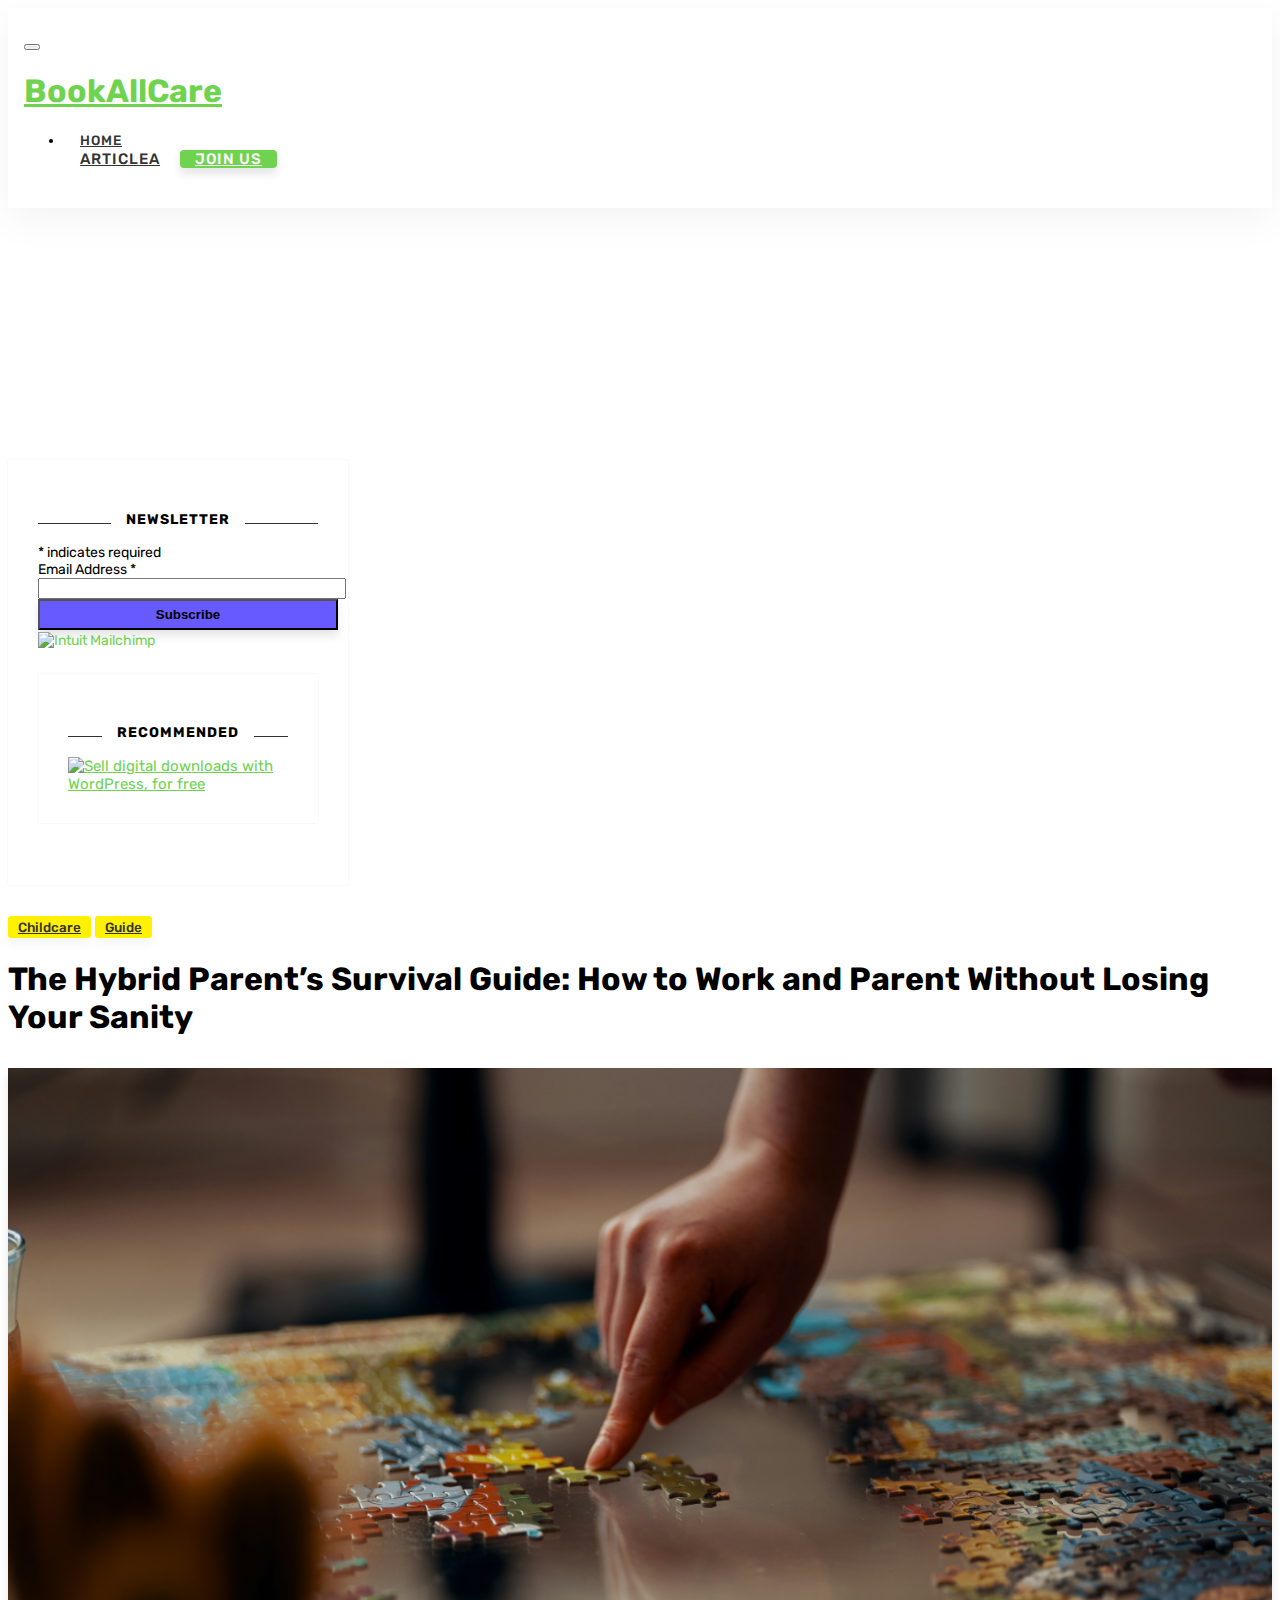
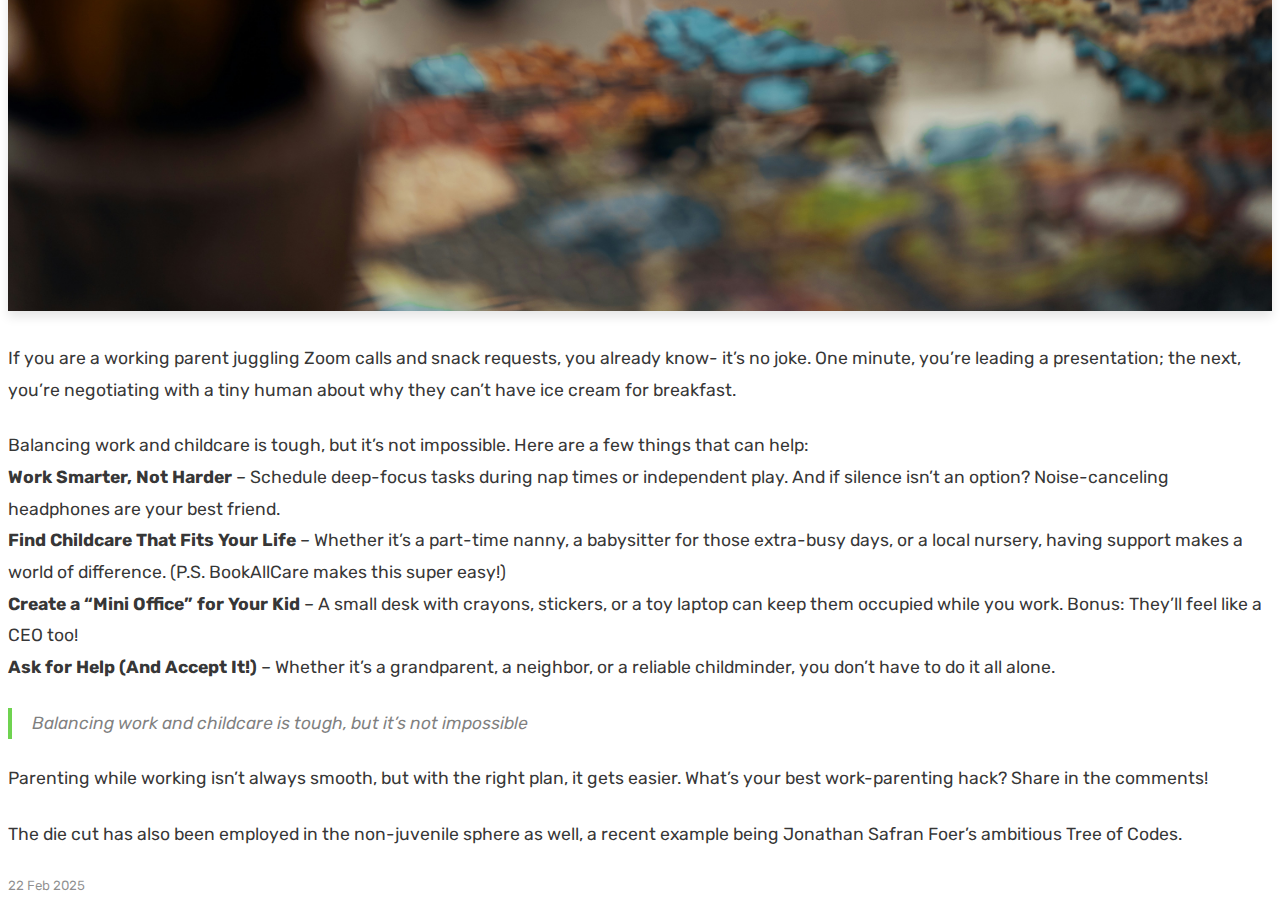
==== acomedy.html @ 53b9354d "Rename single.html to acomedy.html" ====
<!DOCTYPE html>
<html lang="en">
<head>
<meta charset="utf-8">
<meta name="viewport" content="width=device-width, initial-scale=1, shrink-to-fit=no">
<!-- <link href="assets/img/favicon.png" rel="icon"
<link href="assets/img/apple-touch-icon.png" rel="apple-touch-icon"> -->
<link href="assets/img/logo.png" rel="icon">
<title>Articles | The Hybrid Parent’s Survival Guide: </title>
<link rel="stylesheet" href="https://maxcdn.bootstrapcdn.com/bootstrap/4.0.0-alpha.6/css/bootstrap.min.css" integrity="sha384-rwoIResjU2yc3z8GV/NPeZWAv56rSmLldC3R/AZzGRnGxQQKnKkoFVhFQhNUwEyJ" crossorigin="anonymous">
<link href="https://maxcdn.bootstrapcdn.com/font-awesome/4.7.0/css/font-awesome.min.css" rel="stylesheet">
<link href="https://fonts.googleapis.com/css?family=Rubik:400,400i,500,500i,700,700i" rel="stylesheet">
<link href="assets/css/theme.css" rel="stylesheet">
<!-- Begin tracking codes here, including ShareThis/Analytics -->
    
<!-- End tracking codes here, including ShareThis/Analytics -->
</head>
<body class="layout-page">
<!-- Begin Menu Navigation
================================================== -->
<header class="navbar navbar-toggleable-md navbar-light bg-white fixed-top mediumnavigation">
<button class="navbar-toggler navbar-toggler-right" type="button" data-toggle="collapse" data-target="#navbarsWow" aria-controls="navbarsWow" aria-expanded="false" aria-label="Toggle navigation">
<span class="navbar-toggler-icon"></span>
</button>
<div class="container">
	<!-- Begin Logo -->
	<a href="index.html" class="logo d-flex align-items-center me-auto">
<!-- Uncomment the line below if you also wish to use an image logo -->
<!-- <img src="assets/img/logo.png" alt=""> -->
<h1 class="sitename">BookAllCare</h1>
</a>
	<!-- End Logo -->
	<!-- Begin Menu -->
	<div class="collapse navbar-collapse" id="navbarsWow">
		<!-- Begin Menu -->
		<ul class="navbar-nav ml-auto">
			<li class="nav-item">
			<a class="nav-link" href="index.html">Home</a>
			</li
			<li class="nav-item">
			<a class="nav-link" href="articles.html">Articlea</a>
			</li
			<li class="nav-item">
			<a target="_blank" class="nav-link highlight" href="https://share.hsforms.com/1QuIvvhRpTVKYL-n9y6aqjQtcrl9">Join Us</a>
			</li>
		</ul>
		<!-- End Menu -->
	</div>
</div>
</header>
<!-- End Menu Navigation
================================================== -->
<div class="site-content">
	<div class="container">
		<!-- Content
    ================================================== -->
		<div class="main-content">
			<!-- Begin Article
            ================================================== -->
			<div class="row">
				<!-- Sidebar -->
				<div class="col-sm-4">
					<div class="sidebar">
						<div class="sidebar-section">
							<h5><span>Newsletter</span></h5>
							<!-- Go to your Mailchimp account/Lists/Sign Up Forms/Embedded forms and replace the code below with your own  -->
                       <!-- Begin MailChimp Signup Form -->
<div id="mc_embed_shell">
<link href="//cdn-images.mailchimp.com/embedcode/classic-061523.css" rel="stylesheet" type="text/css">
<style type="text/css">
#mc_embed_signup{background:#fff; false;clear:left; font:14px Helvetica,Arial,sans-serif; width: 300px;}
/* Add your own Mailchimp form style overrides in your site stylesheet or in this style block.
We recommend moving this block and the preceding CSS link to the HEAD of your HTML file. */
</style>
<div id="mc_embed_signup">
<form action="https://bookallcare.us12.list-manage.com/subscribe/post?u=0136ded263ed82734a5d69ec7&amp;id=410453f728&amp;f_id=00b679e1f0" method="post" id="mc-embedded-subscribe-form" name="mc-embedded-subscribe-form" class="validate" target="_blank">
<div id="mc_embed_signup_scroll">
<div class="indicates-required"><span class="asterisk">*</span> indicates required</div>
<div class="mc-field-group"><label for="mce-EMAIL">Email Address <span class="asterisk">*</span></label><input type="email" name="EMAIL" class="required email" id="mce-EMAIL" required="" value=""></div>
<div id="mce-responses" class="clear foot">
<div class="response" id="mce-error-response" style="display: none;"></div>
<div class="response" id="mce-success-response" style="display: none;"></div>
</div>
<div aria-hidden="true" style="position: absolute; left: -5000px;">
/* real people should not fill this in and expect good things - do not remove this or risk form bot signups */
<input type="text" name="b_0136ded263ed82734a5d69ec7_410453f728" tabindex="-1" value="">
</div>
<div class="optionalParent">
<div class="clear foot">
<input type="submit" name="subscribe" id="mc-embedded-subscribe" class="button" value="Subscribe">
<p style="margin: 0px auto;"><a href="http://eepurl.com/i-iya6" title="Mailchimp - email marketing made easy and fun"><span style="display: inline-block; background-color: transparent; border-radius: 4px;"><img class="refferal_badge" src="https://digitalasset.intuit.com/render/content/dam/intuit/mc-fe/en_us/images/intuit-mc-rewards-text-dark.svg" alt="Intuit Mailchimp" style="width: 220px; height: 40px; display: flex; padding: 2px 0px; justify-content: center; align-items: center;"></span></a></p>
</div>
</div>
</div>
</form>
</div>
<script type="text/javascript" src="//s3.amazonaws.com/downloads.mailchimp.com/js/mc-validate.js"></script><script type="text/javascript">(function($) {window.fnames = new Array(); window.ftypes = new Array();fnames[0]='EMAIL';ftypes[0]='email';fnames[1]='FNAME';ftypes[1]='text';fnames[2]='LNAME';ftypes[2]='text';fnames[3]='ADDRESS';ftypes[3]='address';fnames[4]='PHONE';ftypes[4]='phone';fnames[5]='BIRTHDAY';ftypes[5]='birthday';fnames[6]='COMPANY';ftypes[6]='text';}(jQuery));var $mcj = jQuery.noConflict(true);</script>
                            <!--End mc_embed_signup-->
						</div>
						<div class="sidebar-section">
							<h5><span>Recommended</span></h5>
							<a href="https://easydigitaldownloads.com/?ref=2135" title="Sell digital downloads with WordPress, for free"><img src="https://easydigitaldownloads.com/wp-content/uploads/2015/02/300x250-2.png" alt="Sell digital downloads with WordPress, for free"></a>
						</div>
					</div>
				</div>
				<!-- Post -->
				<div class="col-sm-8">
					<div class="mainheading">
						<!-- Post Categories -->
						<div class="after-post-tags">
							<ul class="tags">
								<li>
								<a href="#">Childcare</a>
								</li>
								<li>
								<a href="#">Guide</a>
								</li>
							</ul>
						</div>
						<!-- End Categories -->
						<!-- Post Title -->
						<h1 class="posttitle">The Hybrid Parent’s Survival Guide: How to Work and Parent Without Losing Your Sanity</h1>
					</div>
					<!-- Post Featured Image -->
					<img class="featured-image img-fluid" src="assets/images/3.jpg" alt="">
					<!-- End Featured Image -->
					<!-- Post Content -->
					<div class="article-post">
						<p>
							If you are a working parent juggling Zoom calls and snack requests, you already know- it’s no joke. One minute, you’re leading a presentation; the next, you’re negotiating with a tiny human about why they can’t have ice cream for breakfast.

						</p>
						<p>
							Balancing work and childcare is tough, but it’s not impossible. Here are a few things that can help:<br>

<b>Work Smarter, Not Harder</b> – Schedule deep-focus tasks during nap times or independent play. And if silence isn’t an option? Noise-canceling headphones are your best friend.<br>
<b>Find Childcare That Fits Your Life</b> – Whether it’s a part-time nanny, a babysitter for those extra-busy days, or a local nursery, having support makes a world of difference. (P.S. BookAllCare makes this super easy!)<br>
<b>Create a “Mini Office” for Your Kid</b> – A small desk with crayons, stickers, or a toy laptop can keep them occupied while you work. Bonus: They’ll feel like a CEO too!<br>
<b>Ask for Help (And Accept It!)</b> – Whether it’s a grandparent, a neighbor, or a reliable childminder, you don’t have to do it all alone.<br>



						</p>
						<blockquote>
							<p>
								Balancing work and childcare is tough, but it’s not impossible
							</p>
						</blockquote>
						<p>
							Parenting while working isn’t always smooth, but with the right plan, it gets easier. What’s your best work-parenting hack? Share in the comments!
						</p>
						<p>
							The die cut has also been employed in the non-juvenile sphere as well, a recent example being Jonathan Safran Foer’s ambitious Tree of Codes.
						</p>
						<div class="clearfix">
						</div>
					</div>
					<!-- Post Date -->
					<p>
						<small>
						<span class="post-date"><time class="post-date" datetime="2018-01-12">22 Feb 2025</time></span>
						</small>
					</p>


	<!-- End Footer
    ================================================== -->
</div>
<!-- JavaScript
================================================== -->
<script src="assets/js/jquery.min.js"></script>
<script src="https://cdnjs.cloudflare.com/ajax/libs/tether/1.4.0/js/tether.min.js" integrity="sha384-DztdAPBWPRXSA/3eYEEUWrWCy7G5KFbe8fFjk5JAIxUYHKkDx6Qin1DkWx51bBrb" crossorigin="anonymous"></script>
<script src="https://maxcdn.bootstrapcdn.com/bootstrap/4.0.0-alpha.6/js/bootstrap.min.js" integrity="sha384-vBWWzlZJ8ea9aCX4pEW3rVHjgjt7zpkNpZk+02D9phzyeVkE+jo0ieGizqPLForn" crossorigin="anonymous"></script>
<script src="assets/js/ie10-viewport-bug-workaround.js"></script>
<script src="assets/js/masonry.pkgd.min.js"></script>
<script src="assets/js/theme.js"></script>
					
<!-- Start of HubSpot Embed Code -->
<script type="text/javascript" id="hs-script-loader" async defer src="//js.hs-scripts.com/49304493.js"></script>
<!-- End of HubSpot Embed Code -->

</body>

</html>
</html>
---- assets/css/theme.css ----
/*
Template Name:Affiliates
Copyright:WowThemes.net,https://www.wowthemes.net
Version:1.0.0
License: Attribution-NonCommercial 4.0 International 
         Free for personal use. For commercial use, please read: https://www.wowthemes.net/freebies-license/
*/
body {
    font-family: "Rubik", -apple-system, BlinkMacSystemFont, "Helvetica Neue", sans-serif;
}
.mainheading {
	padding: 0rem 0rem 1rem 0;
}

a {
	color:#6FD350;
}
a,a:hover {
	transition:all 0.2s;
}
pre {
    -moz-box-sizing: border-box;
    box-sizing: border-box;
    margin: 0 0 1.75em 0;
    border: #E3EDF3 1px solid;
    width: 100%;
    padding: 10px;
    font-family: monospace, sans-serif;
    font-size: 14px;
    white-space: pre;
    overflow: auto;
    background: #F7FAFB;
    border-radius: 3px;
    line-height: 1.3;
}
.mediumnavigation {
	background: #fff;
        transition: top 0.5s ease-in-out;
        padding: 1.5rem 1rem;
        box-shadow: 0px 10px 40px 0px rgba( 0, 0, 0, 0.05 );
}
.nav-up {box-shadow:none;}

.site-content {
    padding-top: 3.5rem;
    margin-top: 57px;
    transition: all 0.4s;
}
section {
	margin-bottom:20px;
}
section.featured-posts {
    margin-bottom:30px;
}
section.recent-posts {
    margin-bottom:0;
}
.section-title h2 {
	font-weight:700;
	font-size:1.4rem;
	margin-bottom:27px;
    position: relative;
}
.section-title h2:before {
    margin-bottom: 0;
    position: absolute;
    z-index: 1;
    left: 15px;
    right: 0px;
    top: 12px;
    height: 1px;
    content: '';
    background-color: #f5f5f5;
}

.section-title span {
    background-color: #fff;
    position: relative;
    z-index: 2;
    display: inline-block;
    padding: 0px 15px 0 0;
    font-size: 14px;
    text-transform: uppercase;
    letter-spacing: 1px;
}
.layout-page  .section-title span {
    font-size: 2rem;
    text-transform: none;
    letter-spacing:0;
}
.layout-page .section-title h2:before {top:17px;}
.article-post ol, .article-post ul { margin-bottom:1.5rem;}
.article-post ol ol, .article-post ul ul {   
    list-style: disc;
    margin-bottom:0rem;
}
.prevnextlinks .thepostlink {
    padding: 20px 0;
    font-size: 17px;
    display: block;
        color: #111;
    font-weight: 500;
}
.prevnextlinks {
    border-top: 1px solid #eee;
    border-bottom: 1px solid #eee;
    margin-left: 0;
    margin-right: 0;
}
.prevnextlinks .rightborder {
    border-right: 1px solid #eee;
}
.navbar-toggleable-md .navbar-nav .nav-link {
    margin-left: 1rem;
    font-weight: 500;
    color: #333;
    text-transform: uppercase;
    letter-spacing: 1px;
    font-size: 0.94em;        
	}
.navbar-toggleable-md .navbar-nav .nav-link.highlight {
    background: #6FD350;
    color: #fff;
    border-radius: 4px;
    box-shadow: 0 6px 10px 0 rgba(0,0,0,0.1);
        padding-left: 1em;
    padding-right: 1em;
    
}
.navbar-toggler {
    z-index:9999;
}



.navbar-toggleable-md .navbar-nav .nav-link {
    margin-left: 1rem;
    font-weight: 500;
    color: #333;
    text-transform: uppercase;
    letter-spacing: 1px;
    font-size: 0.94em;
}
.mediumnavigation .dropdown-menu {
        margin:0 0 15px 0;
        box-shadow:none;
        border:0;
    }
@media (min-width:992px) {    
    .mediumnavigation .dropdown-menu {
        border:0;
        box-shadow: 0px 10px 40px 0px rgba( 0, 0, 0, 0.05 );
        margin:15px 0;
    }

}
@media (min-width:576px) {
	.card-columns.listfeaturedtag {
		-webkit-column-count:2;
		-moz-column-count:2;
		column-count:2;
	}
}
.card-columns .card {
	margin-bottom:20px;
}
.listfeaturedtag .wrapthumbnail {
	height:258px;
	flex:0 0 auto;
}
.listfeaturedtag .card {
	border-radius:2px;
	height:260px;
	padding-left:0;
	margin-bottom:15px;
}
.listfeaturedtag .thumbnail {
	background-size:cover;
	height:100%;
	display:block;
	background-position:38% 22% !important;
	background-origin:border-box!important;
	border-top-left-radius:2px;
}
.listfeaturedtag .card-block {
	padding-left:0;
}
.listfeaturedtag h2.card-title,.listrecent h2.card-title {
	font-size:1.3rem;
	font-weight:500;
	line-height: 1.25;
}
.listfeaturedtag h2.card-title a,.listrecent h2.card-title a {
	color: #111;    
    font-weight:500;
}
.listfeaturedtag h2.card-title a:hover,.listrecent h2.card-title a:hover {
	color:rgba(0,0,0,.6);
	text-decoration:none;
}
.listfeaturedtag h4.card-text,.listrecent h4.card-text {
    color: #666;
    font-size: 0.95rem;
    line-height: 1.8;
    font-weight: 400;
}
.listfeaturedtag .wrapfooter {
	position:absolute;
	bottom:20px;
	font-size:12px;
	display:block;
	width:85%;
}
.listrecent .wrapfooter {
	font-size:12px;
	margin-top:30px;
}
.author-thumb {
	width:40px;
	height:40px;
	float:left;
	margin-right:13px;
	border-radius:100%;
}
.post-top-meta {
	margin-bottom: 1rem;
    margin-top: 3rem;
}
.post-top-meta .author-thumb {
	width:72px;
	height:72px;
}
.post-top-meta.authorpage .author-thumb {
	margin-top:40px;
}
.post-top-meta span {
	font-size:0.9rem;
	color:rgba(0,0,0,.44);
	display:inline-block;
}
.post-top-meta .author-description {
	margin-bottom:5px;
	margin-top:10px;
	font-size:0.95rem;
}
.author-meta {
	flex:1 1 auto;
	white-space:nowrap!important;
	text-overflow:ellipsis!important;
	overflow:hidden!important;
}
span.post-name,span.post-date,span.author-meta {
	display:inline-block;
}
span.post-date,span.post-read {
	color:rgba(0,0,0,.44);
}

span.post-read-more a {
	color:rgba(0,0,0,.44);
     align-items: center;
    display: inline-block;
    float: right;
     width: 30px;
    height: 30px;
    line-height: 30px;
    text-align: center;
    border: 1px solid #d0d0d0;
    border-radius: 50%;
}
span.post-name a,span.post-read-more a:hover {
	color:rgba(0,0,0,.8);
}
.dot:after {
	content:"·";
	margin-left:3px;
	margin-right:3px;
}
.mediumnavigation .form-control {
	font-size:0.8rem;
	border-radius:30px;
	overflow:hidden;
	border:1px solid rgba(0,0,0,0.04);
}

.mediumnavigation .form-inline {
	margin-left:15px;
}
.mediumnavigation .form-inline .btn {
	margin-left:-50px;
	border:0;
	border-radius:30px;
	cursor:pointer;
}
.mediumnavigation .form-inline .btn:hover,.mediumnavigation .form-inline .btn:active {
	background:transparent;
	color:green;
}
.mediumnavigation .navbar-brand {
	font-weight:500;
        padding: 0;
}

.dropdown-item {
    display: block;
    width: 100%;
    padding: 7px 1.5rem;
}
.mediumnavigation .nav-item,.dropdown-menu {
	font-size:0.9rem;
}
.mediumnavigation .search-icon {
	margin-left:-40px;
	display:inline-block;
	margin-top:3px;
	cursor:pointer;
}
.mediumnavigation .navbar-brand img {
	margin-right:7px;
    vertical-align: text-bottom;
    max-width:initial;
}
.mainheading h1.sitetitle {
	font-family:Georgia;
}
.mainheading h1.posttitle {
	font-weight:700;
	margin-bottom:1rem;
}
.intro {
    background-image:url(../images/head.jpg);
    background-size:cover;
    padding: 9rem 0;
    margin-top:-87px;
    margin-bottom:3.5rem;
    z-index: 1;
    position: relative;
}
.intro .btn {
    background: #fff100;
    border: 0;
    color: #333;
    border-radius: 3px;
    font-weight: 500;
    padding: 15px 40px;
    box-shadow: 0 6px 10px 0 rgba(0,0,0,0.1);
    text-transform: uppercase;
    font-size: 13px;
    letter-spacing: 1px;
}
.intro h1 {
    font-weight:700;
}
.intro h2 {
    margin-top: 2rem;
    margin-bottom: 2rem;
    color: #888;
    line-height: 1.6;
}
.wrapintro {
    background: #fff;
    width: 700px;
    padding: 3rem;
    max-width: 90%;
    margin: 0px auto;
    text-align: center;
}
.footer {
	border-top:1px solid rgba(0,0,0,.05)!important;
	color:#999;
	margin-top:50px;
    margin-bottom:0px;
    background-color: #171e27;
    padding: 30px 0px 30px 0;
}
.footersocial i {
    width: 40px;
    height: 40px;
    line-height: 40px;
    text-align: center;
    display: inline-block;
    background: #ffffff;
    border-radius: 3px;
    box-shadow: 0 6px 10px 0 rgba(0,0,0,0.1);
    font-size: 18px;
    margin-left: 5px;
    color: #3c3838;
    margin-top: 10px;
}
.beforefooter {
    background: #fff100;
    color: #111;
    padding: 50px 0;
    max-width: 100%;
    margin: 0px auto;
    margin-bottom: -50px; margin-top:50px;
}
.footer a {color:inherit;}
.footer a:hover {color:#fff; text-decoration:none;}
.footer-widget {margin-bottom: 3rem;    margin-top: 3rem;font-size:15px;}
.footer-widget h5.title {font-size:18px; text-transform:uppercase;letter-spacing:1px;color:#fff;margin-bottom:1.5rem;}
.footer-widget ul {list-style:none;padding-left:0;}
.footer-widget ul li {margin:12px 0;}
.footer-widget .recent-posts img {float:left;margin-right:10px;}
.footer .textwidget a {    border-bottom: 1px dashed;}
.beforefooter h3 {margin-bottom:1rem;}
.copyright {  padding-top: 1.5rem; font-size:0.9em; }
.copyright a {color:#eee;}
.copyright a:hover {text-decoration:none;color:#fff;}
.link-dark {
	color:rgba(0,0,0,.8);
}
.article-post {
	font-size:1.1rem;
	line-height:1.8;
	color:rgba(0,0,0,.8);
}
.article-post a {color:inherit; box-shadow:inset 0 -2px 0 rgba(255, 229, 31,1), 0 2px 0 rgba(255, 229, 31,1);}
.article-post a:hover {box-shadow:inset 0 -30px 0 rgba(255, 229, 31,1), 0 2px 0 rgba(255, 229, 31,1);text-decoration:none;}
blockquote {
	border-left:4px solid #6FD350;
	padding:0 20px;
	font-style:italic;
	color:rgba(0,0,0,.5);
}
.article-post p,.article-post blockquote {
	margin:0 0 1.5rem 0;
}
.featured-image {
    display: block;
    margin-bottom: 2rem;
    box-shadow: 0 6px 10px 0 rgba(0,0,0,0.1);
}
.article-post img, .article-post iframe {
    box-shadow:0 6px 10px 0 rgba(0,0,0,0.1);
}
.article-post p img, .article-post p iframe {
    margin-bottom:0.5rem;
}
.share {
	text-align:center;
}
.share p {
	margin-bottom:10px;
	font-size:0.95rem;
}
.share {
	display:none;
}
.share ul li {
	display:inline-block;
	margin-bottom:9px;
}
.share ul {
	padding-left:0;
	margin-left:0;
}
.share ul li i.fa {border:1px solid #ddd; width:30px; height:30px; line-height:30px;text-align:center;border-radius:50%;}
.svgIcon {
	vertical-align:middle;
}


@media (max-width:999px) {
	.listfeaturedtag .wrapthumbnail, .listfeaturedtag .col-md-7 {
		width:100%;
		max-width:100%;
		-webkit-box-flex: 0;
		-webkit-flex: 100%;
		-ms-flex: 100%;
		flex: 100%;
	}
	.listfeaturedtag .wrapthumbnail {
		height:250px;
	}
	.listfeaturedtag .card {
		height:auto;
	}
	.listfeaturedtag .wrapfooter {
		position:relative;
		margin-top:30px;
	}
	.listfeaturedtag .card-block {
		padding:20px;
	}
}
@media (max-width:1024px) {
	.post-top-meta .col-md-10 {
		text-align:center;
	}
}
@media (max-width:767px) {
	.post-top-meta.authorpage {
		text-align:center;
	}
}
.share,.share a {
	color:rgba(0,0,0,.44);
	fill:rgba(0,0,0,.44);
}
.graybg {
	background-color:#fafafa;
	padding:40px 0 46px;
	position:relative;
}
.listrelated .card {
	box-shadow:0 1px 7px rgba(0,0,0,.05);
	border:0;
}
.card {
	border-radius:4px;
    margin-bottom: 30px;
    box-shadow:0 0px 1px 0 rgba(0, 0, 0, 0.14);
    border:0;
}
.card .img-thumb {
	border-top-right-radius:4px;
	border-top-left-radius:4px;
}
ul.tags {
	list-style:none;
	padding-left:0;
	margin: 0 0 1.5rem 0;
}
ul.tags li {
	display:inline-block;
	font-size:0.9rem;
}
ul.tags li a {
    background: #fff100;
    color: #333;
    padding: 3px 10px;
    border-radius: 3px;
    font-weight: 500;
    font-size: 0.93em;
    text-transform: capitalize;    
    box-shadow: 0 6px 10px 0 rgba(169, 169, 169, 0.1);
}
ul.tags li a:hover {
	background:rgba(0,0,0,.07);
	text-decoration:none;
}
.margtop3rem {
	margin-top: 3rem;
}
.sep {
	height:1px;
	width:20px;
	background:#999;
	margin:0px auto;
	margin-bottom:1.2rem;
}
.btn {
    box-shadow: 0 6px 10px 0 rgba(0,0,0,0.1);
    font-weight:500;
    font-size:15px;
    border-radius: .3rem;
    color:#fff;
    cursor: pointer;
}
a.btn {color:#fff;}

.btn-group-lg>.btn, .btn-lg {
    padding: 1rem 2rem;
    border-radius: .3rem;
    font-size:15px;
}
.btn-primary {
    background-color: #675bff;
    border-color: #675bff;
}
.btn.follow {
	border-color:#6FD350;
	color:#6FD350;
	padding:3px 10px;
	text-align:center;
	border-radius:999em;
	font-size:0.85rem;
	display:inline-block;
        box-shadow: none;
    font-weight:400;
}
.btn.subscribe {
	background-color:#1C9963;
	border-color:#1C9963;
	color:rgba(255,255,255,1);
	fill:rgba(255,255,255,1);
	border-radius:30px;
	font-size:0.85rem;
	margin-left:10px;
	font-weight:600;
	text-transform:uppercase;
}
.post-top-meta .btn.follow {
	margin-left:5px;
	margin-top:-4px;
}
.alertbar {
	box-shadow:0 -3px 10px 0 rgba(0,0,0,.0785);
	position:fixed;
	bottom:0;
	left:0;
	background-color:#fff;
	width:100%;
	padding:14px 0;
	z-index:1;
    display: none;
}
.alertbar form {display: inline-block;}
.alertbar input[type="email"] {
	font-size:0.85rem;
	padding:3px 5px 3px 10px;
	border-top-left-radius:3px;
	border-bottom-left-radius:3px;
	border:1px solid #ddd;
	border-right:0;
	margin-right:-10px;
	height:34px;
	letter-spacing:0.5px;
	margin-left:5px;
}
.alertbar input[type="submit"] {
	background-color:#1C9963;
	border:1px solid #1C9963;
	color:rgba(255,255,255,1);
	fill:rgba(255,255,255,1);
	font-size:0.85rem;
	border-radius:0;
	padding:4px 10px;
	border-top-right-radius:3px;
	border-bottom-right-radius:3px;
	font-weight:600;
	height:34px;
	letter-spacing:0.5px;
    cursor: pointer;
}
.form-control::-webkit-input-placeholder {
	color: rgba(0,0,0,.5);
}
.form-control:-moz-placeholder {
	color: rgba(0,0,0,.5);
}
.form-control::-moz-placeholder {
	color: rgba(0,0,0,.5);
}
.form-control:-ms-input-placeholder {
	color: rgba(0,0,0,.5);
}
.form-control::-ms-input-placeholder {
	color: rgba(0,0,0,.5);
}
.form-control {border:1px solid #eee; border-radius:0;}
.authorpage h1 {
	font-weight:700;
	font-size:30px;
}
.post-top-meta.authorpage .author-thumb {
	float:none;
}
.authorpage .author-description {
	font-size:1rem;
	color:rgba(0,0,0,.6);
}
.post-top-meta.authorpage .btn.follow {
	padding:7px 20px;
	margin-top:10px;
	margin-left:0;
	font-size:0.9rem;
}
.graybg.authorpage {
	border-top:1px solid #f0f0f0;
}
.authorpostbox {
	width:760px;
	margin:0px auto;
	margin-bottom:1.5rem;
	max-width:100%;
}
.authorpostbox .img-thumb {
	width:100%;
}
.sociallinks {
	margin:1rem 0;
}
.sociallinks a {
	background:#666;
	color:#fff;
	width:22px;
	height:22px;
	display:inline-block;
	text-align:center;
	line-height:22px;
	border-radius:50%;
	font-size:12px;
}
#comments {
    margin-top: 3rem;
    margin-bottom: 1.5rem;
}
.sidebar {max-width:340px;font-size: 15px;}
.sidebar h5 {    margin-bottom: 1rem;   text-align:center; position:relative;font-weight: 700; }
.sidebar h5 span {
background-color: #fff;
    position: relative;
    z-index: 2;
    display: inline-block;
    padding: 0px 15px 0 15px;
    text-align: center;
    font-size: 14px;
    text-transform: uppercase;
    letter-spacing: 1px;
}
.sidebar h5:before {
    margin-bottom: 0;
    position: absolute;
    z-index: 1;
    left: 0px;
    top: 12px;
    width: 100%;
    height: 1px;
    content: '';
    background-color: #333333;
}
.sidebar ul {list-style:none;padding-left:0;}
.sidebar ul li a {
    color: #999;
    border-bottom: 1px solid #f6f6f6;
    display: block;
    padding-bottom: 10px;
    padding-top: 10px;
}
.sidebar-section {     margin-bottom: 2rem;
    box-shadow: 0 0px 1px 0 rgba(0,0,0,0.1);
    box-shadow:0 0px 1px 0 rgba(0, 0, 0, 0.14);
    padding: 30px;}
.sidebar #mc_embed_signup form {
    padding: 0 !Important;
}
.sidebar #mc_embed_signup .button {
    width: 100% !Important;
    background: #675bff !Important;
    height: auto;
    padding: 6px 20px;
    font-weight: 600;
    box-shadow: 0 6px 10px 0 rgba(0,0,0,0.1);
}
.sidebar #mc_embed_signup h2 {
    font-weight: 400;
    font-size: 15px;
    color: #999;
    margin-bottom: 1rem;
    line-height: 1.5;
    text-align: center;
}
.sidebar #mc_embed_signup input {width:100%;}
.sidebar #mc_embed_signup .mc-field-group {width:100% !Important;}
#mc_embed_signup .mc-field-group input {text-indent: 5% !Important;}
#mc_embed_signup {font-family:inherit !Important;}
.sidebar-right .sidebar {max-width:inherit;}
.h1, .h2, .h3, .h4, .h5, .h6, h1, h2, h3, h4, h5, h6 {
    font-family: "Rubik", -apple-system, BlinkMacSystemFont, "Helvetica Neue", sans-serif;
}
.article-post .h1, .article-post .h2, .article-post .h3, .article-post .h4, .article-post .h5, .article-post .h6, .article-post h1, .article-post h2, .article-post h3, .article-post h4, .article-post h5, .article-post h6 {
    font-weight: 500;
    margin-bottom: 1.5rem;
}
.article-post img.shadow {
    -webkit-box-shadow: 0px 0px 10px 0px rgba(0, 0, 0, 0.30);
    -moz-box-shadow: 0px 0px 10px 0px rgba(0, 0, 0, 0.30);
    box-shadow: 0px 0px 10px 0px rgba(0, 0, 0, 0.30);
}
img {max-width:100%;height: auto;}
.bottompagination span.navigation {

}
.bottompagination span.navigation a {
	background: #fff100;
    color: #333;
    padding: 5px;
    border-radius: 3px;
    text-transform: none;
    font-weight: 500;
    letter-spacing: 0;
    min-width: 100px;
    display: inline-block;
}
.pointerup {
	margin-bottom:-18px;
	margin-left:49%;
	font-size:30px;
}
.pointerup i.fa {
	color:#eaeaea;
}
.bottompagination .navigation i {
	display:inline-block;
}
.bottompagination .navigation {
    display: block;
    font-size: 0.93rem;
    font-weight: 700;
    text-align:center;
    position:relative;
}
.bottompagination .navigation:before {
    margin-bottom: 0;
    position: absolute;
    z-index: 1;
    left: 0px;
    right: 0px;
    top: 12px;
    height: 1px;
    content: '';
    background-color: #eee;
}
.pagination {
    display: inline-block;
    background: #fff;
    z-index: 1;
    position: relative;
    padding: 0 20px;
    font-size: 13px;
    letter-spacing: 0.5px;
    font-weight: 500;
    text-transform: uppercase;
}
iframe {
    max-width:100%;
}

@media (max-width: 1199px) {
    .container {
        width: 96%;
        max-width: 100%;
    }
}
@media (max-width: 991px) {
    .navbar-toggleable-md .navbar-nav .nav-link {
        margin-left: 0;
        margin-top: 10px;
    }
    .intro {padding:3rem 0;}
    .wrapintro {padding: 2rem 1rem;}
    .intro h2 {margin-top: 1rem;   margin-bottom: 1rem;}
}
@media (max-width: 575px) {
    .footer {text-align:center;}
    .footer-widget {
        margin-bottom: 1rem;
        margin-top: 1rem;
    }
    .sidebar {max-width:100%;}
    .copyright .pull-left, .copyright .pull-right {float:none;}
    .beforefooter {text-align:center;}
    .beforefooter .footersocial { text-align: center !important;    margin-top: 1rem; }    
    .form-group .col-md-6:first-child {   margin-bottom: 1rem;}
    
}
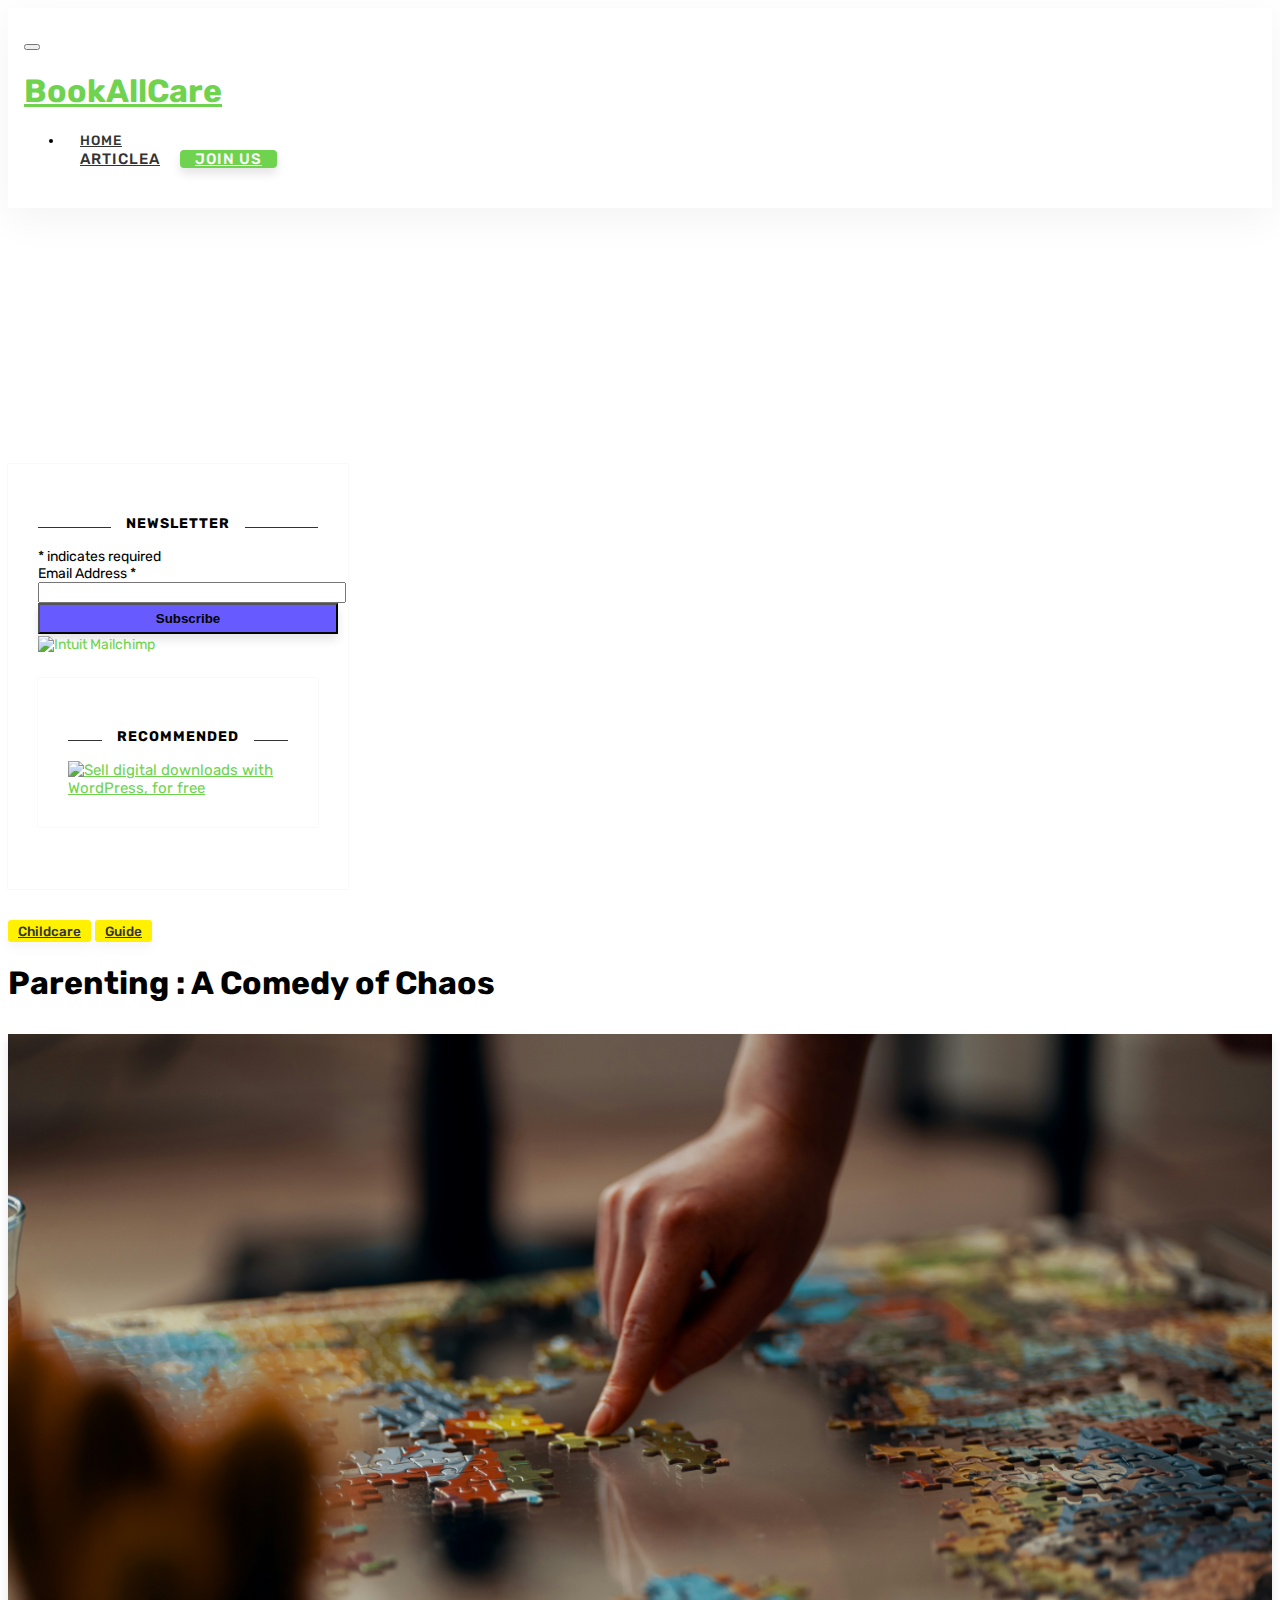
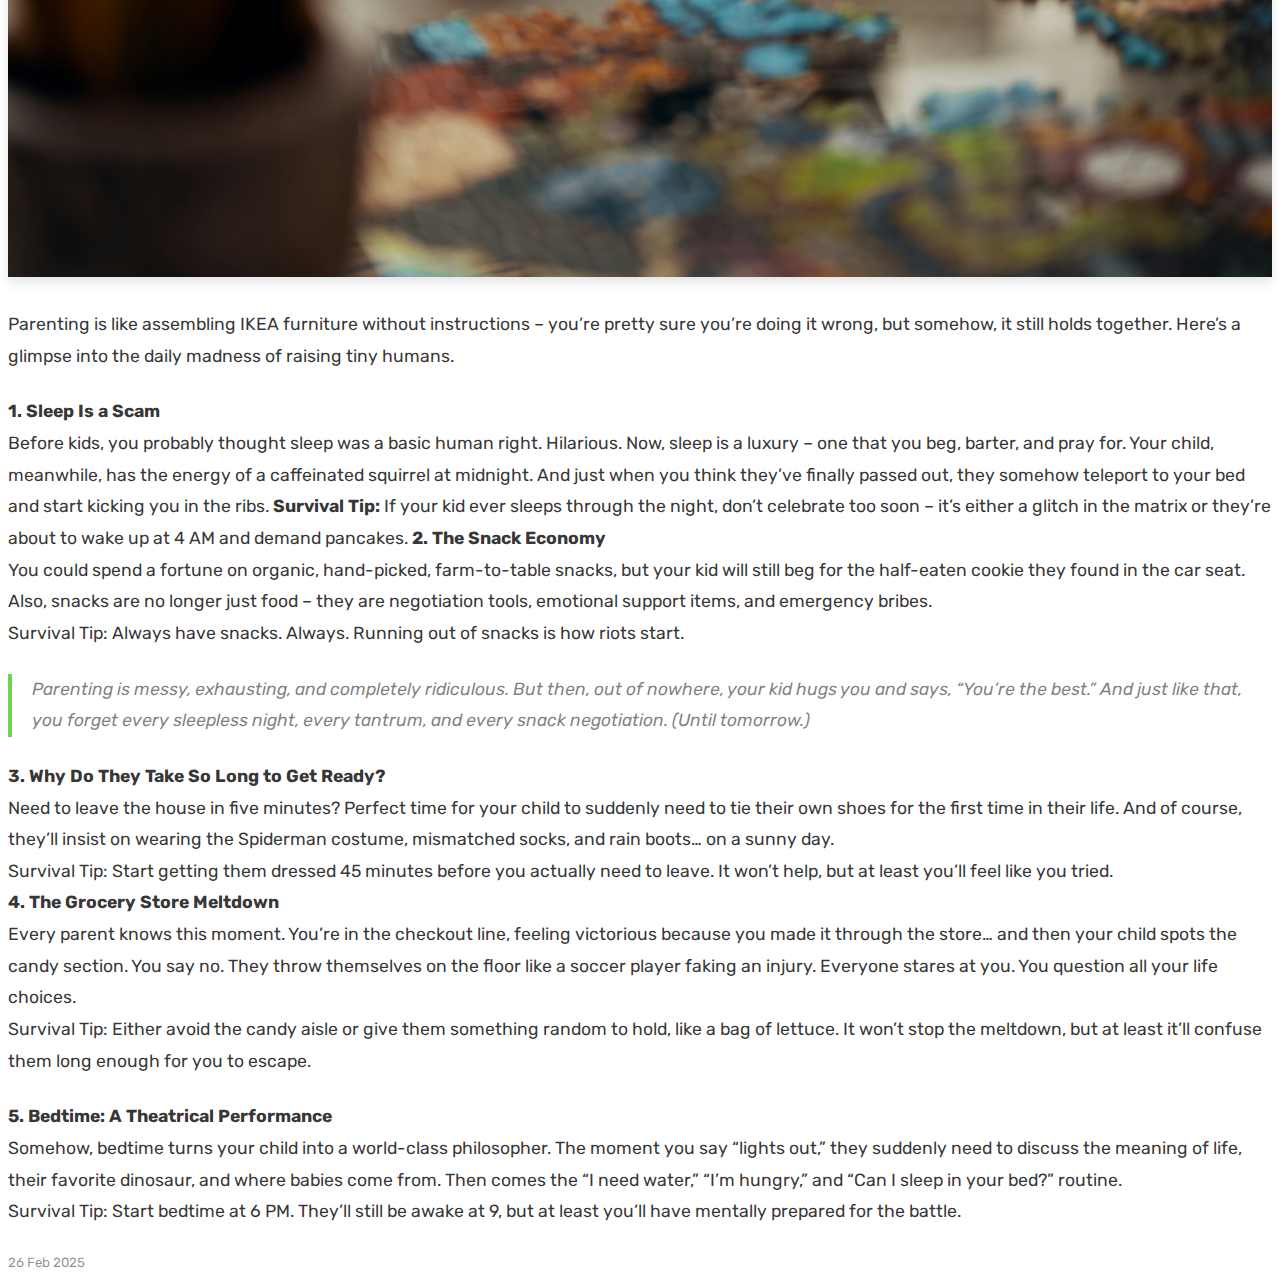
==== commit 13b882c1: "Update acomedy.html" ====
--- a/acomedy.html
+++ b/acomedy.html
@@ -6,7 +6,7 @@
 <!-- <link href="assets/img/favicon.png" rel="icon"
 <link href="assets/img/apple-touch-icon.png" rel="apple-touch-icon"> -->
 <link href="assets/img/logo.png" rel="icon">
-<title>Articles | The Hybrid Parent’s Survival Guide: </title>
+<title>Articles | Parenting : A Comedy of Chaos </title>
 <link rel="stylesheet" href="https://maxcdn.bootstrapcdn.com/bootstrap/4.0.0-alpha.6/css/bootstrap.min.css" integrity="sha384-rwoIResjU2yc3z8GV/NPeZWAv56rSmLldC3R/AZzGRnGxQQKnKkoFVhFQhNUwEyJ" crossorigin="anonymous">
 <link href="https://maxcdn.bootstrapcdn.com/font-awesome/4.7.0/css/font-awesome.min.css" rel="stylesheet">
 <link href="https://fonts.googleapis.com/css?family=Rubik:400,400i,500,500i,700,700i" rel="stylesheet">
@@ -119,7 +119,7 @@
 						</div>
 						<!-- End Categories -->
 						<!-- Post Title -->
-						<h1 class="posttitle">The Hybrid Parent’s Survival Guide: How to Work and Parent Without Losing Your Sanity</h1>
+						<h1 class="posttitle">Parenting : A Comedy of Chaos</h1>
 					</div>
 					<!-- Post Featured Image -->
 					<img class="featured-image img-fluid" src="assets/images/3.jpg" alt="">
@@ -127,30 +127,56 @@
 					<!-- Post Content -->
 					<div class="article-post">
 						<p>
-							If you are a working parent juggling Zoom calls and snack requests, you already know- it’s no joke. One minute, you’re leading a presentation; the next, you’re negotiating with a tiny human about why they can’t have ice cream for breakfast.
-
-						</p>
-						<p>
-							Balancing work and childcare is tough, but it’s not impossible. Here are a few things that can help:<br>
-
-<b>Work Smarter, Not Harder</b> – Schedule deep-focus tasks during nap times or independent play. And if silence isn’t an option? Noise-canceling headphones are your best friend.<br>
-<b>Find Childcare That Fits Your Life</b> – Whether it’s a part-time nanny, a babysitter for those extra-busy days, or a local nursery, having support makes a world of difference. (P.S. BookAllCare makes this super easy!)<br>
-<b>Create a “Mini Office” for Your Kid</b> – A small desk with crayons, stickers, or a toy laptop can keep them occupied while you work. Bonus: They’ll feel like a CEO too!<br>
-<b>Ask for Help (And Accept It!)</b> – Whether it’s a grandparent, a neighbor, or a reliable childminder, you don’t have to do it all alone.<br>
-
+							Parenting is like assembling IKEA furniture without instructions – you’re pretty sure you’re doing it wrong, but somehow, it still holds together. Here’s a glimpse into the daily madness of raising tiny humans.
+
+						</p>
+						<p>
+							<b>1. Sleep Is a Scam</b><br>
+
+Before kids, you probably thought sleep was a basic human right. Hilarious. Now, sleep is a luxury – one that you beg, barter, and pray for. Your child, meanwhile, has the energy of a caffeinated squirrel at midnight. And just when you think they’ve finally passed out, they somehow teleport to your bed and start kicking you in the ribs.
+
+<b>Survival Tip:</b> If your kid ever sleeps through the night, don’t celebrate too soon – it’s either a glitch in the matrix or they’re about to wake up at 4 AM and demand pancakes.
+
+<b>2. The Snack Economy</b><br>
+
+
+You could spend a fortune on organic, hand-picked, farm-to-table snacks, but your kid will still beg for the half-eaten cookie they found in the car seat. Also, snacks are no longer just food – they are negotiation tools, emotional support items, and emergency bribes.<br>
+
+Survival Tip: Always have snacks. Always. Running out of snacks is how riots start.<br>
 
 
 						</p>
 						<blockquote>
 							<p>
-								Balancing work and childcare is tough, but it’s not impossible
+								Parenting is messy, exhausting, and completely ridiculous. But then, out of nowhere, your kid hugs you and says, “You’re the best.” And just like that, you forget every sleepless night, every tantrum, and every snack negotiation. (Until tomorrow.)
 							</p>
 						</blockquote>
 						<p>
-							Parenting while working isn’t always smooth, but with the right plan, it gets easier. What’s your best work-parenting hack? Share in the comments!
-						</p>
-						<p>
-							The die cut has also been employed in the non-juvenile sphere as well, a recent example being Jonathan Safran Foer’s ambitious Tree of Codes.
+							<b>3. Why Do They Take So Long to Get Ready?</b><br>
+
+
+Need to leave the house in five minutes? Perfect time for your child to suddenly need to tie their own shoes for the first time in their life. And of course, they’ll insist on wearing the Spiderman costume, mismatched socks, and rain boots… on a sunny day.<br>
+
+Survival Tip: Start getting them dressed 45 minutes before you actually need to leave. It won’t help, but at least you’ll feel like you tried.<br>
+
+<b>4. The Grocery Store Meltdown</b><br>
+
+
+Every parent knows this moment. You’re in the checkout line, feeling victorious because you made it through the store… and then your child spots the candy section. You say no. They throw themselves on the floor like a soccer player faking an injury. Everyone stares at you. You question all your life choices.<br>
+
+Survival Tip: Either avoid the candy aisle or give them something random to hold, like a bag of lettuce. It won’t stop the meltdown, but at least it’ll confuse them long enough for you to escape.<br>
+
+						</p>
+						<p>
+							
+<b>5. Bedtime: A Theatrical Performance</b><br>
+
+
+Somehow, bedtime turns your child into a world-class philosopher. The moment you say “lights out,” they suddenly need to discuss the meaning of life, their favorite dinosaur, and where babies come from. Then comes the “I need water,” “I’m hungry,” and “Can I sleep in your bed?” routine.<br>
+
+Survival Tip: Start bedtime at 6 PM. They’ll still be awake at 9, but at least you’ll have mentally prepared for the battle.<br>
+
+
 						</p>
 						<div class="clearfix">
 						</div>
@@ -158,7 +184,7 @@
 					<!-- Post Date -->
 					<p>
 						<small>
-						<span class="post-date"><time class="post-date" datetime="2018-01-12">22 Feb 2025</time></span>
+						<span class="post-date"><time class="post-date" datetime="2018-01-12">26 Feb 2025</time></span>
 						</small>
 					</p>
 
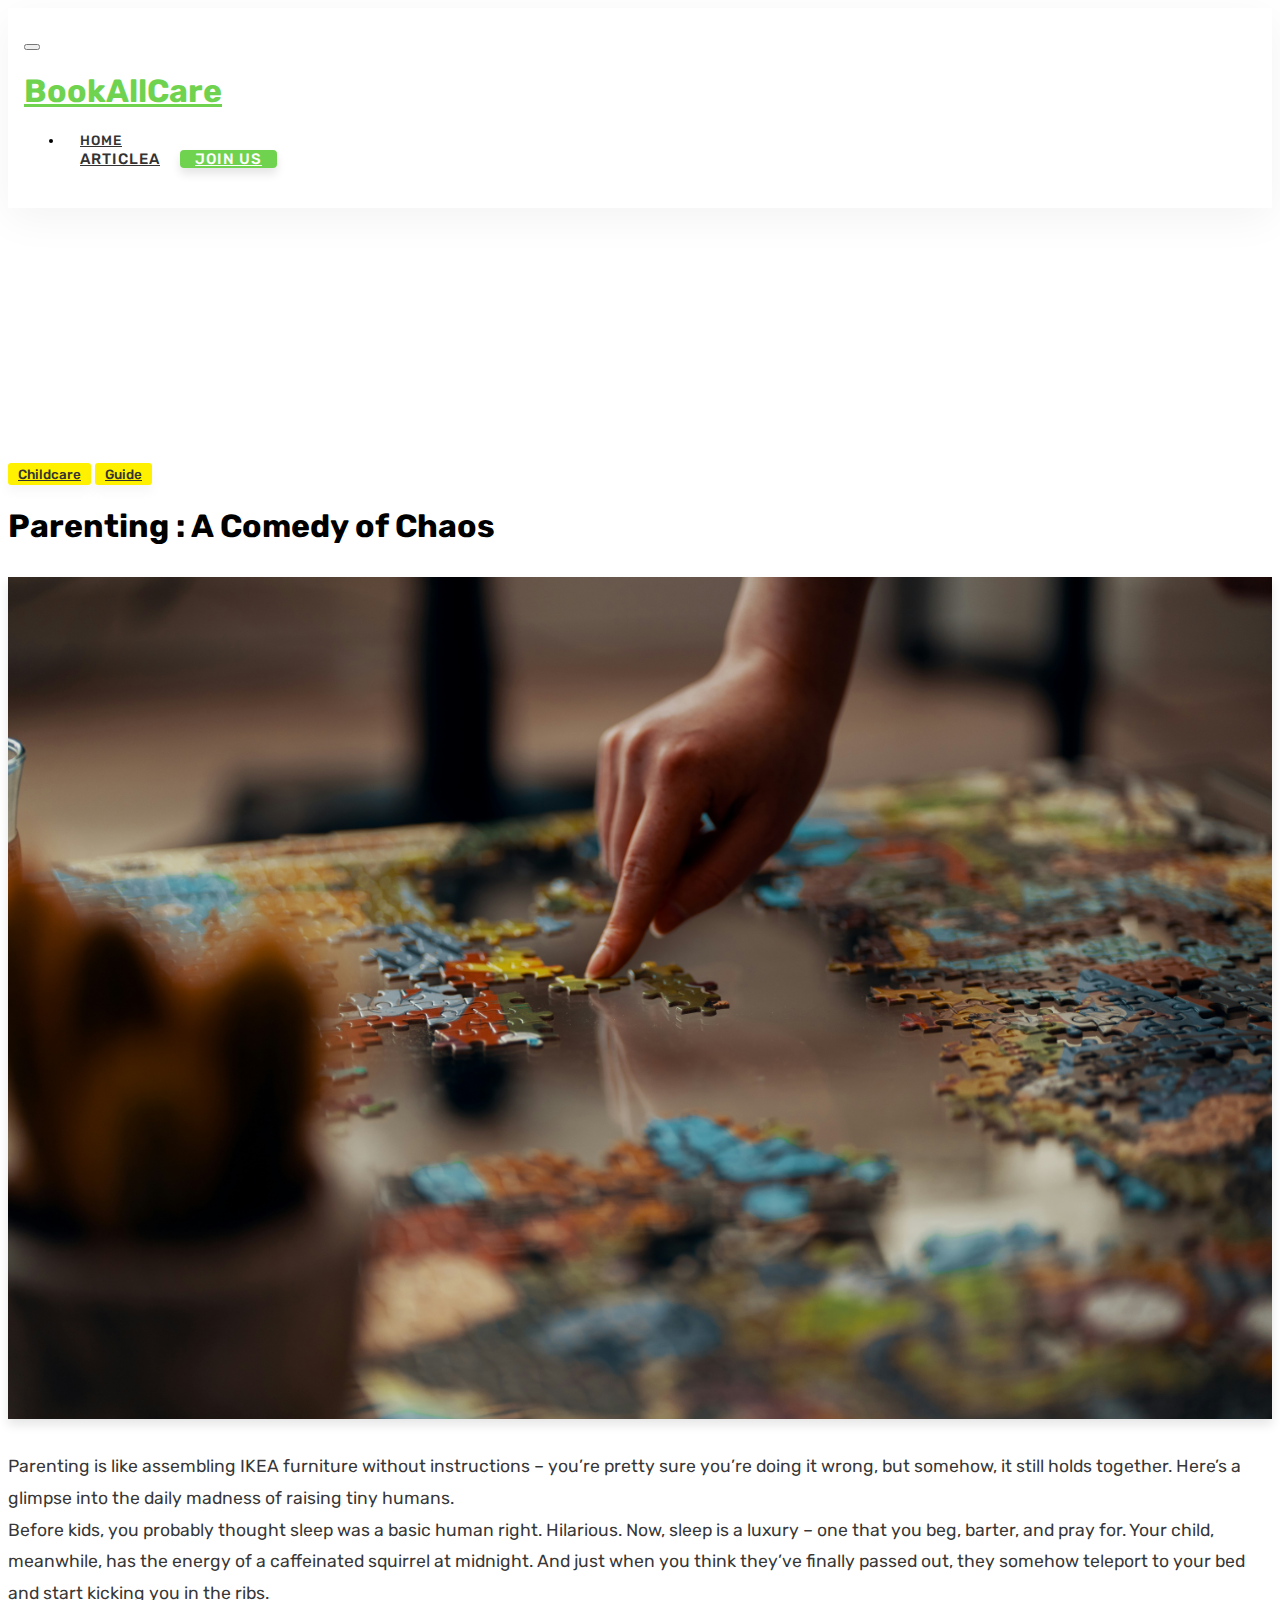
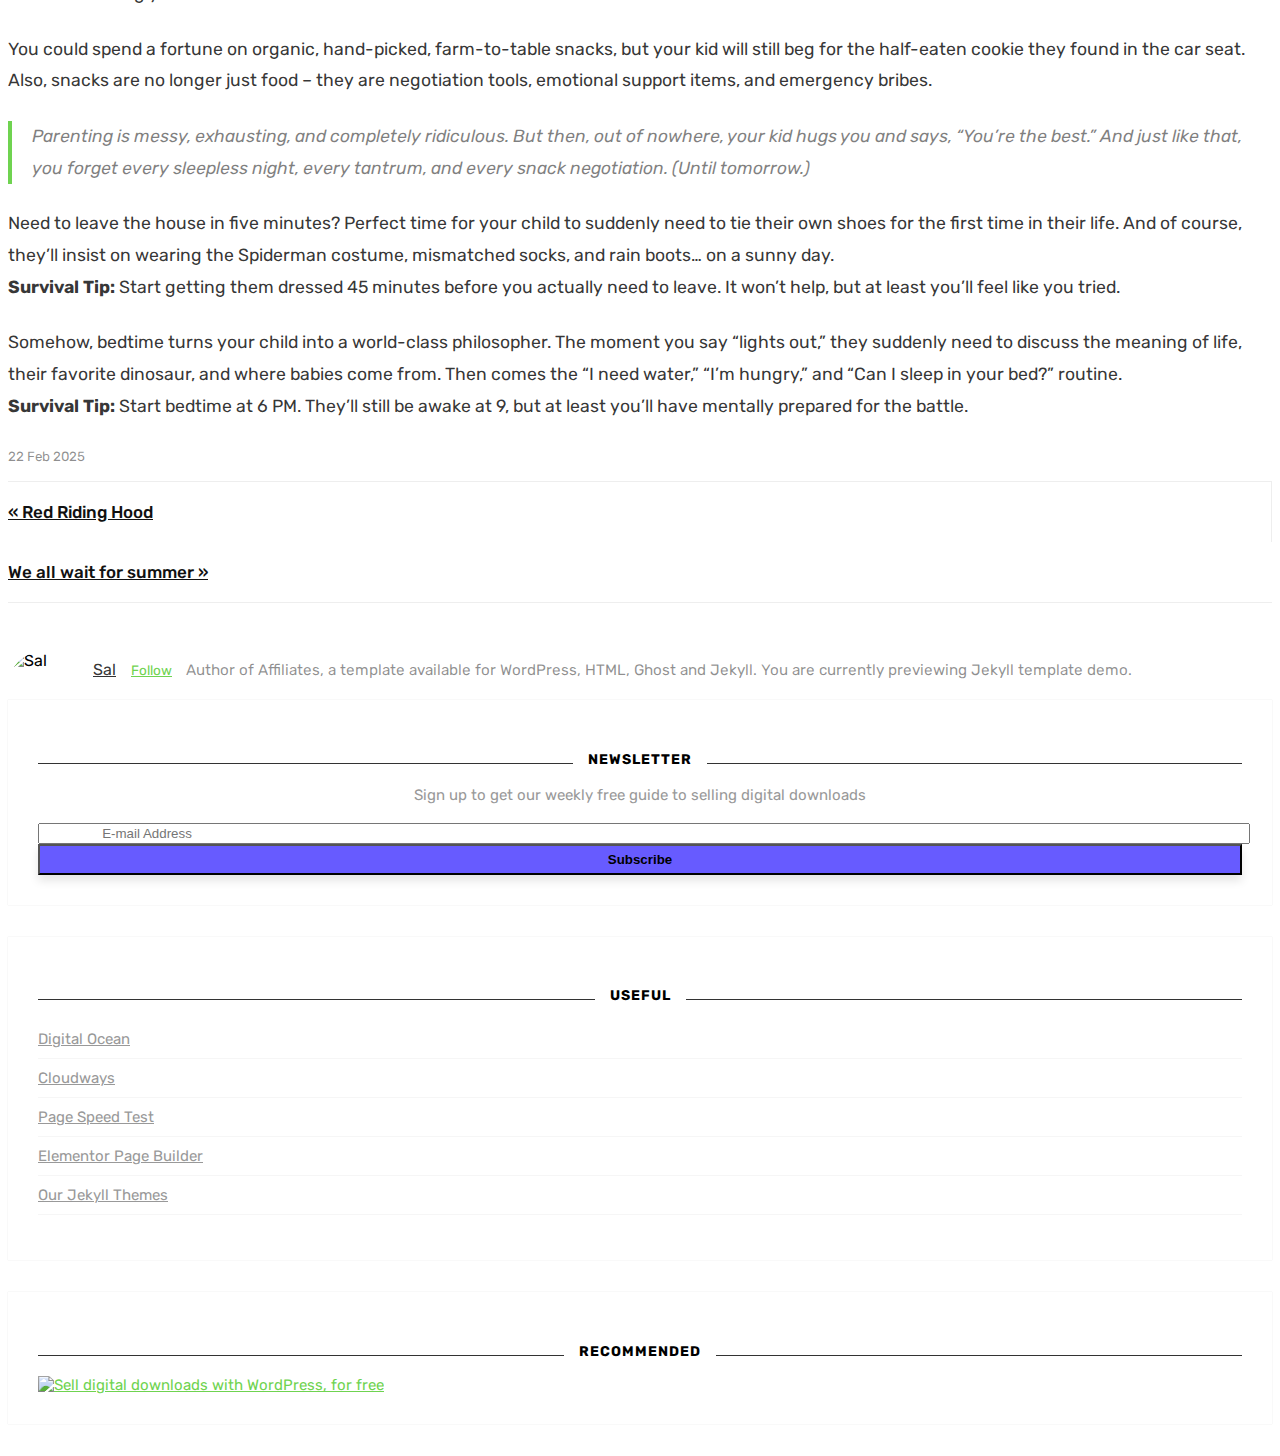
==== commit fdc27df2: "Create acomedy.html" ====
--- a/acomedy.html
+++ b/acomedy.html
@@ -12,7 +12,7 @@
 <link href="https://fonts.googleapis.com/css?family=Rubik:400,400i,500,500i,700,700i" rel="stylesheet">
 <link href="assets/css/theme.css" rel="stylesheet">
 <!-- Begin tracking codes here, including ShareThis/Analytics -->
-    
+
 <!-- End tracking codes here, including ShareThis/Analytics -->
 </head>
 <body class="layout-page">
@@ -23,29 +23,29 @@
 <span class="navbar-toggler-icon"></span>
 </button>
 <div class="container">
-	<!-- Begin Logo -->
-	<a href="index.html" class="logo d-flex align-items-center me-auto">
+<!-- Begin Logo -->
+<a href="index.html" class="logo d-flex align-items-center me-auto">
 <!-- Uncomment the line below if you also wish to use an image logo -->
 <!-- <img src="assets/img/logo.png" alt=""> -->
 <h1 class="sitename">BookAllCare</h1>
 </a>
-	<!-- End Logo -->
-	<!-- Begin Menu -->
-	<div class="collapse navbar-collapse" id="navbarsWow">
-		<!-- Begin Menu -->
-		<ul class="navbar-nav ml-auto">
-			<li class="nav-item">
-			<a class="nav-link" href="index.html">Home</a>
-			</li
-			<li class="nav-item">
-			<a class="nav-link" href="articles.html">Articlea</a>
-			</li
-			<li class="nav-item">
-			<a target="_blank" class="nav-link highlight" href="https://share.hsforms.com/1QuIvvhRpTVKYL-n9y6aqjQtcrl9">Join Us</a>
-			</li>
-		</ul>
-		<!-- End Menu -->
-	</div>
+<!-- End Logo -->
+<!-- Begin Menu -->
+<div class="collapse navbar-collapse" id="navbarsWow">
+<!-- Begin Menu -->
+<ul class="navbar-nav ml-auto">
+<li class="nav-item">
+<a class="nav-link" href="index.html">Home</a>
+</li
+<li class="nav-item">
+<a class="nav-link" href="articles.html">Articlea</a>
+</li
+<li class="nav-item">
+<a target="_blank" class="nav-link highlight" href="https://share.hsforms.com/1QuIvvhRpTVKYL-n9y6aqjQtcrl9">Join Us</a>
+</li>
+</ul>
+<!-- End Menu -->
+</div>
 </div>
 </header>
 <!-- End Menu Navigation
@@ -57,52 +57,7 @@
 		<div class="main-content">
 			<!-- Begin Article
             ================================================== -->
-			<div class="row">
-				<!-- Sidebar -->
-				<div class="col-sm-4">
-					<div class="sidebar">
-						<div class="sidebar-section">
-							<h5><span>Newsletter</span></h5>
-							<!-- Go to your Mailchimp account/Lists/Sign Up Forms/Embedded forms and replace the code below with your own  -->
-                       <!-- Begin MailChimp Signup Form -->
-<div id="mc_embed_shell">
-<link href="//cdn-images.mailchimp.com/embedcode/classic-061523.css" rel="stylesheet" type="text/css">
-<style type="text/css">
-#mc_embed_signup{background:#fff; false;clear:left; font:14px Helvetica,Arial,sans-serif; width: 300px;}
-/* Add your own Mailchimp form style overrides in your site stylesheet or in this style block.
-We recommend moving this block and the preceding CSS link to the HEAD of your HTML file. */
-</style>
-<div id="mc_embed_signup">
-<form action="https://bookallcare.us12.list-manage.com/subscribe/post?u=0136ded263ed82734a5d69ec7&amp;id=410453f728&amp;f_id=00b679e1f0" method="post" id="mc-embedded-subscribe-form" name="mc-embedded-subscribe-form" class="validate" target="_blank">
-<div id="mc_embed_signup_scroll">
-<div class="indicates-required"><span class="asterisk">*</span> indicates required</div>
-<div class="mc-field-group"><label for="mce-EMAIL">Email Address <span class="asterisk">*</span></label><input type="email" name="EMAIL" class="required email" id="mce-EMAIL" required="" value=""></div>
-<div id="mce-responses" class="clear foot">
-<div class="response" id="mce-error-response" style="display: none;"></div>
-<div class="response" id="mce-success-response" style="display: none;"></div>
-</div>
-<div aria-hidden="true" style="position: absolute; left: -5000px;">
-/* real people should not fill this in and expect good things - do not remove this or risk form bot signups */
-<input type="text" name="b_0136ded263ed82734a5d69ec7_410453f728" tabindex="-1" value="">
-</div>
-<div class="optionalParent">
-<div class="clear foot">
-<input type="submit" name="subscribe" id="mc-embedded-subscribe" class="button" value="Subscribe">
-<p style="margin: 0px auto;"><a href="http://eepurl.com/i-iya6" title="Mailchimp - email marketing made easy and fun"><span style="display: inline-block; background-color: transparent; border-radius: 4px;"><img class="refferal_badge" src="https://digitalasset.intuit.com/render/content/dam/intuit/mc-fe/en_us/images/intuit-mc-rewards-text-dark.svg" alt="Intuit Mailchimp" style="width: 220px; height: 40px; display: flex; padding: 2px 0px; justify-content: center; align-items: center;"></span></a></p>
-</div>
-</div>
-</div>
-</form>
-</div>
-<script type="text/javascript" src="//s3.amazonaws.com/downloads.mailchimp.com/js/mc-validate.js"></script><script type="text/javascript">(function($) {window.fnames = new Array(); window.ftypes = new Array();fnames[0]='EMAIL';ftypes[0]='email';fnames[1]='FNAME';ftypes[1]='text';fnames[2]='LNAME';ftypes[2]='text';fnames[3]='ADDRESS';ftypes[3]='address';fnames[4]='PHONE';ftypes[4]='phone';fnames[5]='BIRTHDAY';ftypes[5]='birthday';fnames[6]='COMPANY';ftypes[6]='text';}(jQuery));var $mcj = jQuery.noConflict(true);</script>
-                            <!--End mc_embed_signup-->
-						</div>
-						<div class="sidebar-section">
-							<h5><span>Recommended</span></h5>
-							<a href="https://easydigitaldownloads.com/?ref=2135" title="Sell digital downloads with WordPress, for free"><img src="https://easydigitaldownloads.com/wp-content/uploads/2015/02/300x250-2.png" alt="Sell digital downloads with WordPress, for free"></a>
-						</div>
-					</div>
-				</div>
+			<div class="row">			
 				<!-- Post -->
 				<div class="col-sm-8">
 					<div class="mainheading">
@@ -127,24 +82,10 @@
 					<!-- Post Content -->
 					<div class="article-post">
 						<p>
-							Parenting is like assembling IKEA furniture without instructions – you’re pretty sure you’re doing it wrong, but somehow, it still holds together. Here’s a glimpse into the daily madness of raising tiny humans.
-
-						</p>
-						<p>
-							<b>1. Sleep Is a Scam</b><br>
-
-Before kids, you probably thought sleep was a basic human right. Hilarious. Now, sleep is a luxury – one that you beg, barter, and pray for. Your child, meanwhile, has the energy of a caffeinated squirrel at midnight. And just when you think they’ve finally passed out, they somehow teleport to your bed and start kicking you in the ribs.
-
-<b>Survival Tip:</b> If your kid ever sleeps through the night, don’t celebrate too soon – it’s either a glitch in the matrix or they’re about to wake up at 4 AM and demand pancakes.
-
-<b>2. The Snack Economy</b><br>
-
-
-You could spend a fortune on organic, hand-picked, farm-to-table snacks, but your kid will still beg for the half-eaten cookie they found in the car seat. Also, snacks are no longer just food – they are negotiation tools, emotional support items, and emergency bribes.<br>
-
-Survival Tip: Always have snacks. Always. Running out of snacks is how riots start.<br>
-
-
+							Parenting is like assembling IKEA furniture without instructions – you’re pretty sure you’re doing it wrong, but somehow, it still holds together. Here’s a glimpse into the daily madness of raising tiny humans. <br> Before kids, you probably thought sleep was a basic human right. Hilarious. Now, sleep is a luxury – one that you beg, barter, and pray for. Your child, meanwhile, has the energy of a caffeinated squirrel at midnight. And just when you think they’ve finally passed out, they somehow teleport to your bed and start kicking you in the ribs.
+						</p>
+						<p>
+							You could spend a fortune on organic, hand-picked, farm-to-table snacks, but your kid will still beg for the half-eaten cookie they found in the car seat. Also, snacks are no longer just food – they are negotiation tools, emotional support items, and emergency bribes. <br>
 						</p>
 						<blockquote>
 							<p>
@@ -152,31 +93,10 @@
 							</p>
 						</blockquote>
 						<p>
-							<b>3. Why Do They Take So Long to Get Ready?</b><br>
-
-
-Need to leave the house in five minutes? Perfect time for your child to suddenly need to tie their own shoes for the first time in their life. And of course, they’ll insist on wearing the Spiderman costume, mismatched socks, and rain boots… on a sunny day.<br>
-
-Survival Tip: Start getting them dressed 45 minutes before you actually need to leave. It won’t help, but at least you’ll feel like you tried.<br>
-
-<b>4. The Grocery Store Meltdown</b><br>
-
-
-Every parent knows this moment. You’re in the checkout line, feeling victorious because you made it through the store… and then your child spots the candy section. You say no. They throw themselves on the floor like a soccer player faking an injury. Everyone stares at you. You question all your life choices.<br>
-
-Survival Tip: Either avoid the candy aisle or give them something random to hold, like a bag of lettuce. It won’t stop the meltdown, but at least it’ll confuse them long enough for you to escape.<br>
-
-						</p>
-						<p>
-							
-<b>5. Bedtime: A Theatrical Performance</b><br>
-
-
-Somehow, bedtime turns your child into a world-class philosopher. The moment you say “lights out,” they suddenly need to discuss the meaning of life, their favorite dinosaur, and where babies come from. Then comes the “I need water,” “I’m hungry,” and “Can I sleep in your bed?” routine.<br>
-
-Survival Tip: Start bedtime at 6 PM. They’ll still be awake at 9, but at least you’ll have mentally prepared for the battle.<br>
-
-
+						Need to leave the house in five minutes? Perfect time for your child to suddenly need to tie their own shoes for the first time in their life. And of course, they’ll insist on wearing the Spiderman costume, mismatched socks, and rain boots… on a sunny day. <br> <b>Survival Tip:</b>  Start getting them dressed 45 minutes before you actually need to leave. It won’t help, but at least you’ll feel like you tried.
+						</p>
+						<p>
+							Somehow, bedtime turns your child into a world-class philosopher. The moment you say “lights out,” they suddenly need to discuss the meaning of life, their favorite dinosaur, and where babies come from. Then comes the “I need water,” “I’m hungry,” and “Can I sleep in your bed?” routine. <br> <b>Survival Tip: </b> Start bedtime at 6 PM. They’ll still be awake at 9, but at least you’ll have mentally prepared for the battle.
 						</p>
 						<div class="clearfix">
 						</div>
@@ -184,13 +104,94 @@
 					<!-- Post Date -->
 					<p>
 						<small>
-						<span class="post-date"><time class="post-date" datetime="2018-01-12">26 Feb 2025</time></span>
+						<span class="post-date"><time class="post-date" datetime="2018-01-12">22 Feb 2025</time></span>
 						</small>
 					</p>
-
-
-	<!-- End Footer
-    ================================================== -->
+					<!-- Prev/Next -->
+					<div class="row PageNavigation mt-4 prevnextlinks">
+						<div class="col-md-6 rightborder pl-0">
+							<a class="thepostlink" href="single.html">« Red Riding Hood</a>
+						</div>
+						<div class="col-md-6 text-right pr-0">
+							<a class="thepostlink" href="single-right-sidebar.html">We all wait for summer »</a>
+						</div>
+					</div>
+					<!-- End Prev/Next -->
+					<!-- Author Box -->
+					<div class="row post-top-meta">
+						<div class="col-md-2">
+							<img class="author-thumb" src="https://www.gravatar.com/avatar/e56154546cf4be74e393c62d1ae9f9d4?s=250&amp;d=mm&amp;r=x" alt="Sal">
+						</div>
+						<div class="col-md-10">
+							<a target="_blank" class="link-dark" href="#">Sal</a><a target="_blank" href="https://twitter.com/wowthemesnet" class="btn follow">Follow</a>
+							<span class="author-description">Author of Affiliates, a template available for WordPress, HTML, Ghost and Jekyll. You are currently previewing Jekyll template demo.</span>
+						</div>
+					</div>
+					
+				</div>
+				<!-- End Post -->
+                
+                <!-- Sidebar -->
+				<div class="col-sm-4">
+                    <div class="sidebar-right">
+                        <div class="sidebar">
+                            <div class="sidebar-section">
+                                <h5><span>Newsletter</span></h5>
+                                <!-- Go to your Mailchimp account/Lists/Sign Up Forms/Embedded forms and replace the code below with your own  -->
+                                <!-- Begin MailChimp Signup Form -->
+                                <link href="https://cdn-images.mailchimp.com/embedcode/classic-10_7.css" rel="stylesheet" type="text/css">
+                                <div id="mc_embed_signup">
+                                    <form action="https://wowthemes.us11.list-manage.com/subscribe/post?u=8aeb20a530e124561927d3bd8&amp;id=8c3d2d214b" method="post" id="mc-embedded-subscribe-form" name="mc-embedded-subscribe-form" class="validate" target="_blank" novalidate>
+                                        <div id="mc_embed_signup_scroll">
+                                            <h2>Sign up to get our weekly free guide to selling digital downloads</h2>
+                                            <div class="mc-field-group">
+                                                <input type="email" value="" name="EMAIL" class="required email" id="mce-EMAIL" placeholder="E-mail Address">
+                                            </div>
+                                            <div id="mce-responses" class="clear">
+                                                <div class="response" id="mce-error-response" style="display:none">
+                                                </div>
+                                                <div class="response" id="mce-success-response" style="display:none">
+                                                </div>
+                                            </div>
+                                            <!-- real people should not fill this in and expect good things - do not remove this or risk form bot signups-->
+                                            <div style="position: absolute; left: -5000px;" aria-hidden="true">
+                                                <input type="text" name="b_8aeb20a530e124561927d3bd8_8c3d2d214b" tabindex="-1" value="">
+                                            </div>
+                                            <div class="clear">
+                                                <input type="submit" value="Subscribe" name="subscribe" id="mc-embedded-subscribe" class="button">
+                                            </div>
+                                        </div>
+                                    </form>
+                                </div>
+                                <script type='text/javascript' src='https://s3.amazonaws.com/downloads.mailchimp.com/js/mc-validate.js'></script>
+                                <script type='text/javascript'>(function($) {window.fnames = new Array(); window.ftypes = new Array();fnames[0]='EMAIL';ftypes[0]='email';fnames[3]='MMERGE3';ftypes[3]='text';fnames[1]='MMERGE1';ftypes[1]='text';fnames[2]='MMERGE2';ftypes[2]='text';fnames[4]='MMERGE4';ftypes[4]='text';fnames[5]='MMERGE5';ftypes[5]='text';}(jQuery));var $mcj = jQuery.noConflict(true);</script>
+                                <!--End mc_embed_signup-->
+                            </div>
+                            <div class="sidebar-section">
+                                <h5><span>Useful</span></h5>
+                                <ul style="list-none;">
+                                    <li><a target="_blank" href="https://m.do.co/c/84c9b45d0c47">Digital Ocean</a></li>
+                                    <li><a target="blank" href="https://www.cloudways.com/en/pricing.php?id=153986&amp;a_bid=005da123">Cloudways</a></li>
+                                    <li><a target="blank" href="http://shareasale.com/r.cfm?b=875645&amp;u=1087935&amp;m=41388&amp;urllink=&amp;afftrack=">Page Speed Test</a></li>
+                                    <li><a target="blank" href="https://elementor.com/?ref=1556">Elementor Page Builder</a></li>
+                                    <li><a target="blank" href="https://www.wowthemes.net/category/jekyll-themes/">Our Jekyll Themes</a></li>
+                                </ul>
+                            </div>
+                            <div class="sidebar-section">
+                                <h5><span>Recommended</span></h5>
+                                <a href="https://easydigitaldownloads.com/?ref=2135" title="Sell digital downloads with WordPress, for free"><img src="https://easydigitaldownloads.com/wp-content/uploads/2015/02/300x250-2.png" alt="Sell digital downloads with WordPress, for free"></a>
+                            </div>
+                        </div>
+                    </div>
+				</div>
+                <!-- End Sidebar -->
+                
+			</div>
+			<!-- End Article
+            ================================================== -->
+		</div>
+	</div>
+	
 </div>
 <!-- JavaScript
 ================================================== -->
@@ -200,12 +201,9 @@
 <script src="assets/js/ie10-viewport-bug-workaround.js"></script>
 <script src="assets/js/masonry.pkgd.min.js"></script>
 <script src="assets/js/theme.js"></script>
-					
+  
 <!-- Start of HubSpot Embed Code -->
 <script type="text/javascript" id="hs-script-loader" async defer src="//js.hs-scripts.com/49304493.js"></script>
 <!-- End of HubSpot Embed Code -->
-
 </body>
-
 </html>
-</html>
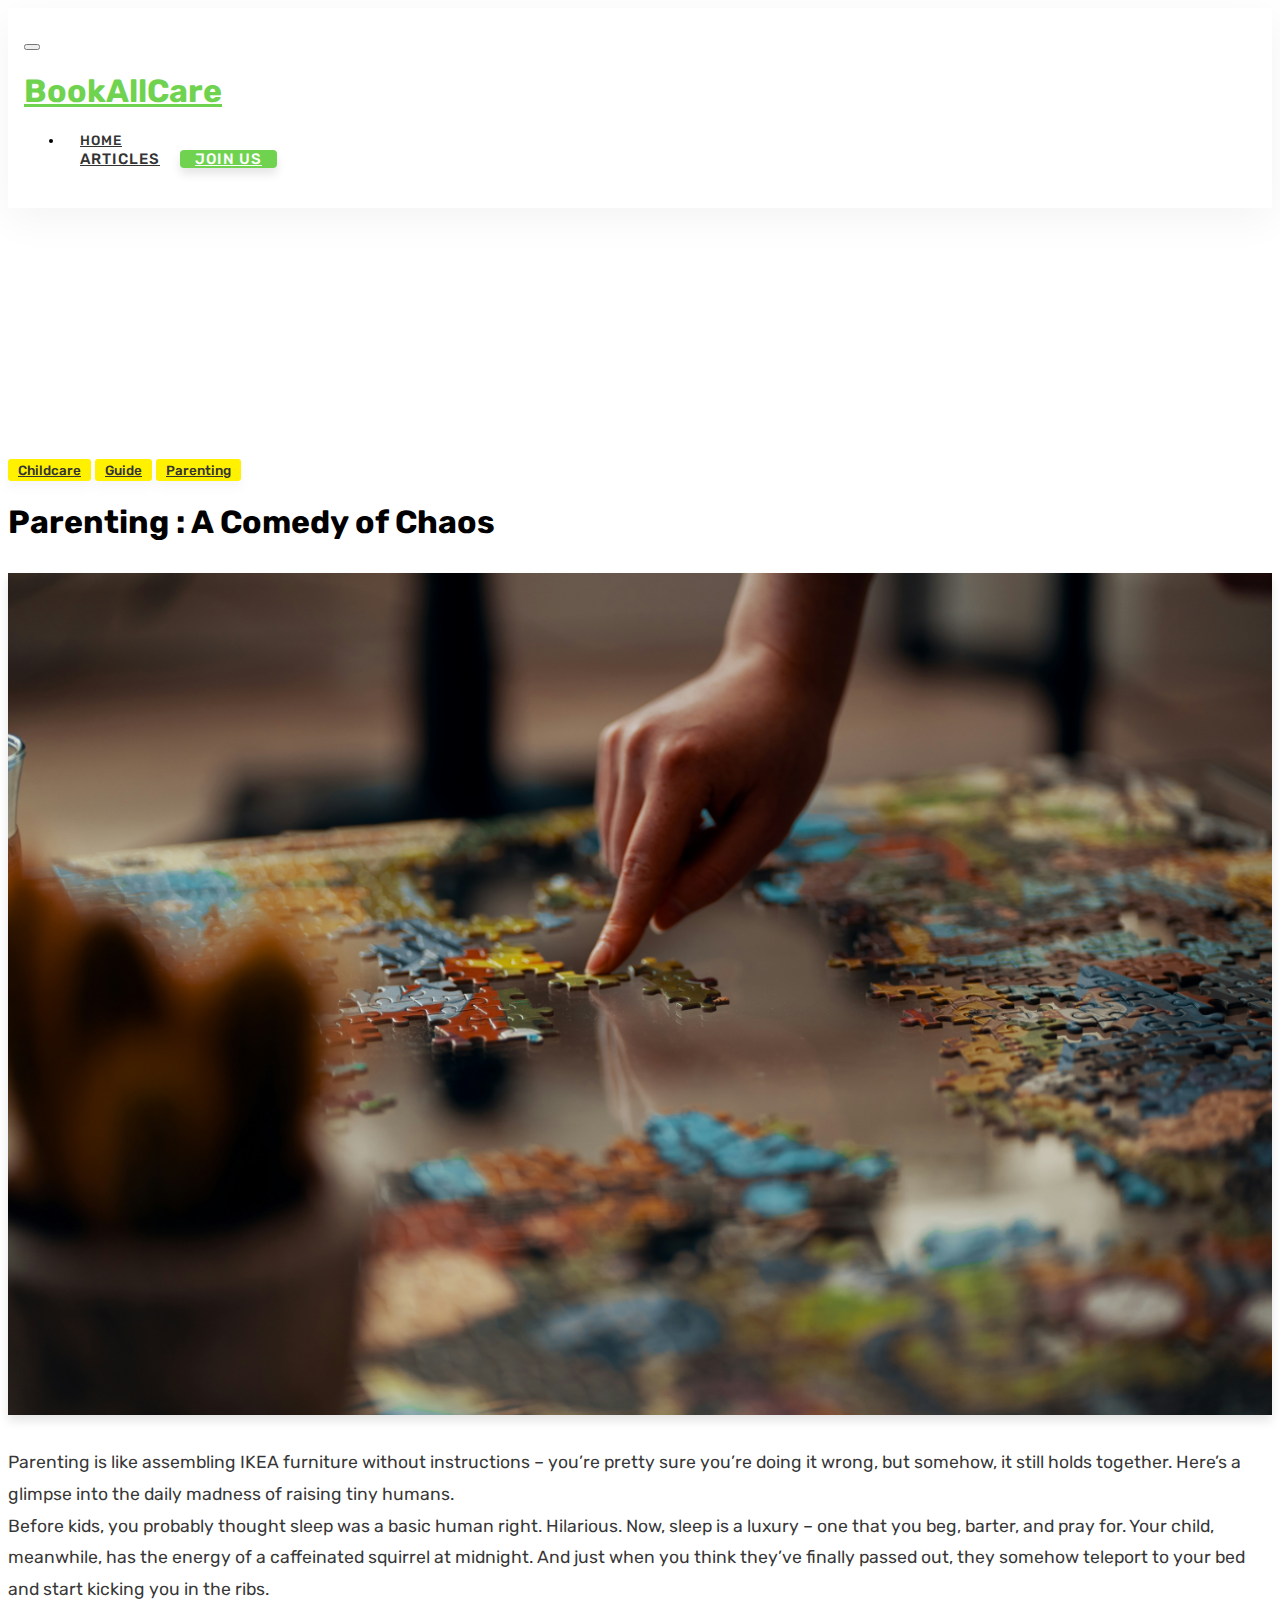
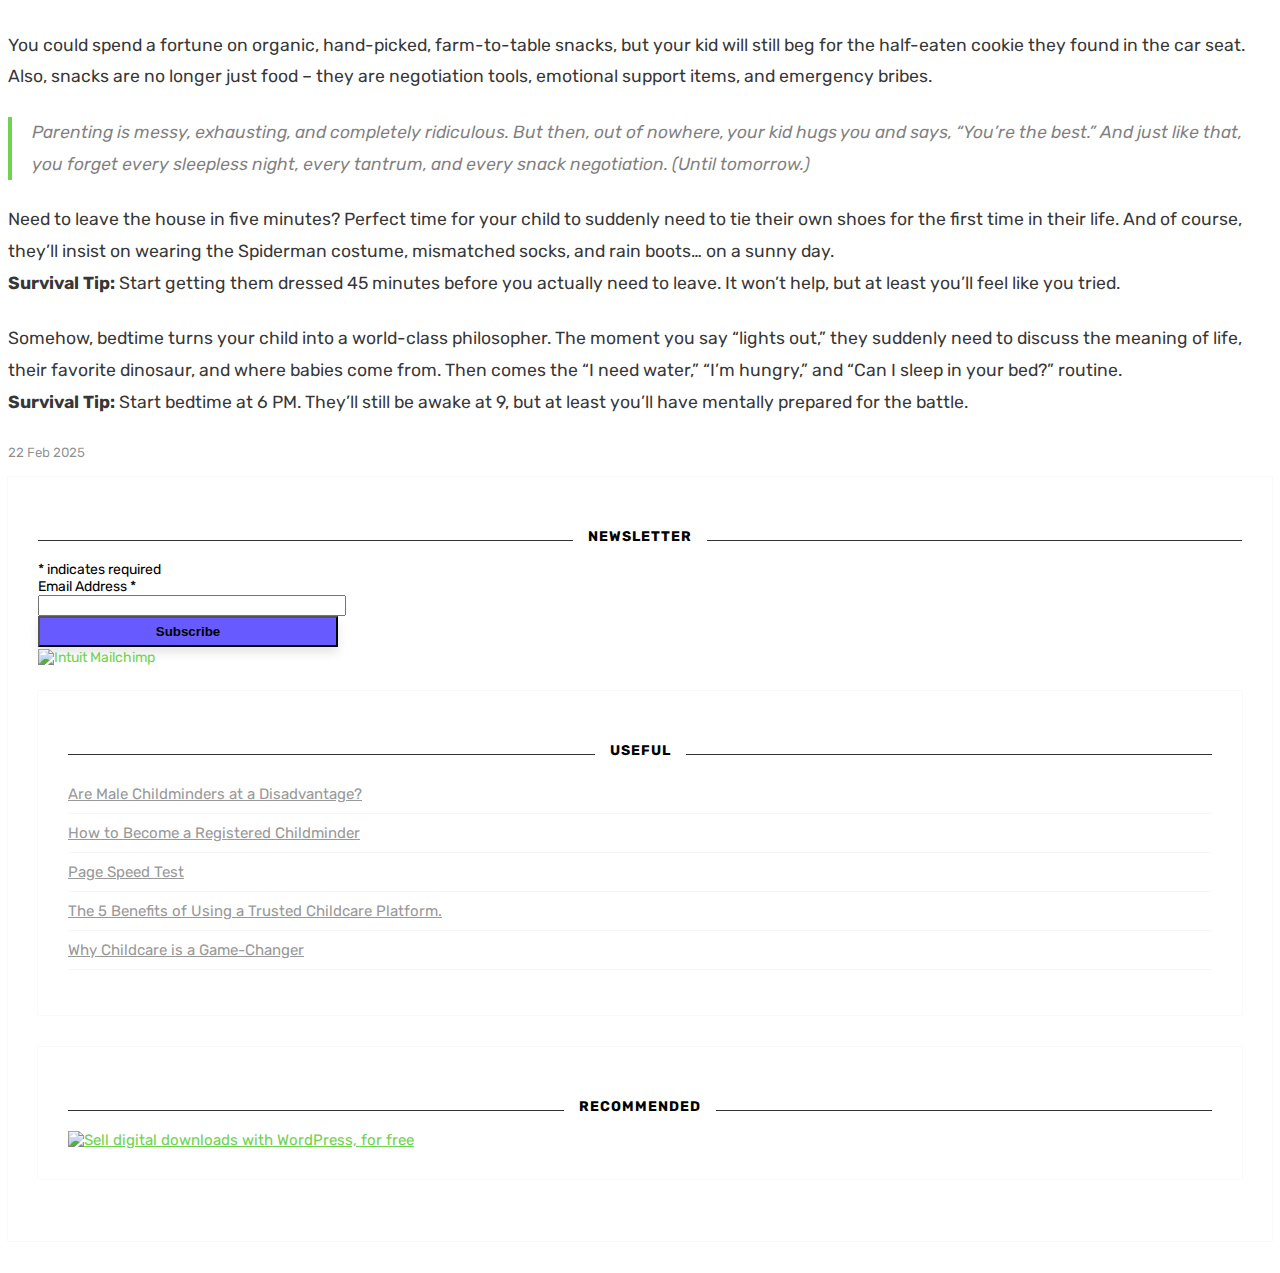
==== commit 6652e92a: "Update acomedy.html" ====
--- a/acomedy.html
+++ b/acomedy.html
@@ -38,7 +38,7 @@
 <a class="nav-link" href="index.html">Home</a>
 </li
 <li class="nav-item">
-<a class="nav-link" href="articles.html">Articlea</a>
+<a class="nav-link" href="articles.html">Articles</a>
 </li
 <li class="nav-item">
 <a target="_blank" class="nav-link highlight" href="https://share.hsforms.com/1QuIvvhRpTVKYL-n9y6aqjQtcrl9">Join Us</a>
@@ -69,6 +69,9 @@
 								</li>
 								<li>
 								<a href="#">Guide</a>
+								</li>
+								<li>
+								<a href="#">Parenting</a>
 								</li>
 							</ul>
 						</div>
@@ -107,27 +110,7 @@
 						<span class="post-date"><time class="post-date" datetime="2018-01-12">22 Feb 2025</time></span>
 						</small>
 					</p>
-					<!-- Prev/Next -->
-					<div class="row PageNavigation mt-4 prevnextlinks">
-						<div class="col-md-6 rightborder pl-0">
-							<a class="thepostlink" href="single.html">« Red Riding Hood</a>
-						</div>
-						<div class="col-md-6 text-right pr-0">
-							<a class="thepostlink" href="single-right-sidebar.html">We all wait for summer »</a>
-						</div>
-					</div>
-					<!-- End Prev/Next -->
 					<!-- Author Box -->
-					<div class="row post-top-meta">
-						<div class="col-md-2">
-							<img class="author-thumb" src="https://www.gravatar.com/avatar/e56154546cf4be74e393c62d1ae9f9d4?s=250&amp;d=mm&amp;r=x" alt="Sal">
-						</div>
-						<div class="col-md-10">
-							<a target="_blank" class="link-dark" href="#">Sal</a><a target="_blank" href="https://twitter.com/wowthemesnet" class="btn follow">Follow</a>
-							<span class="author-description">Author of Affiliates, a template available for WordPress, HTML, Ghost and Jekyll. You are currently previewing Jekyll template demo.</span>
-						</div>
-					</div>
-					
 				</div>
 				<!-- End Post -->
                 
@@ -139,42 +122,46 @@
                                 <h5><span>Newsletter</span></h5>
                                 <!-- Go to your Mailchimp account/Lists/Sign Up Forms/Embedded forms and replace the code below with your own  -->
                                 <!-- Begin MailChimp Signup Form -->
-                                <link href="https://cdn-images.mailchimp.com/embedcode/classic-10_7.css" rel="stylesheet" type="text/css">
-                                <div id="mc_embed_signup">
-                                    <form action="https://wowthemes.us11.list-manage.com/subscribe/post?u=8aeb20a530e124561927d3bd8&amp;id=8c3d2d214b" method="post" id="mc-embedded-subscribe-form" name="mc-embedded-subscribe-form" class="validate" target="_blank" novalidate>
-                                        <div id="mc_embed_signup_scroll">
-                                            <h2>Sign up to get our weekly free guide to selling digital downloads</h2>
-                                            <div class="mc-field-group">
-                                                <input type="email" value="" name="EMAIL" class="required email" id="mce-EMAIL" placeholder="E-mail Address">
-                                            </div>
-                                            <div id="mce-responses" class="clear">
-                                                <div class="response" id="mce-error-response" style="display:none">
-                                                </div>
-                                                <div class="response" id="mce-success-response" style="display:none">
-                                                </div>
-                                            </div>
-                                            <!-- real people should not fill this in and expect good things - do not remove this or risk form bot signups-->
-                                            <div style="position: absolute; left: -5000px;" aria-hidden="true">
-                                                <input type="text" name="b_8aeb20a530e124561927d3bd8_8c3d2d214b" tabindex="-1" value="">
-                                            </div>
-                                            <div class="clear">
-                                                <input type="submit" value="Subscribe" name="subscribe" id="mc-embedded-subscribe" class="button">
-                                            </div>
-                                        </div>
-                                    </form>
-                                </div>
-                                <script type='text/javascript' src='https://s3.amazonaws.com/downloads.mailchimp.com/js/mc-validate.js'></script>
-                                <script type='text/javascript'>(function($) {window.fnames = new Array(); window.ftypes = new Array();fnames[0]='EMAIL';ftypes[0]='email';fnames[3]='MMERGE3';ftypes[3]='text';fnames[1]='MMERGE1';ftypes[1]='text';fnames[2]='MMERGE2';ftypes[2]='text';fnames[4]='MMERGE4';ftypes[4]='text';fnames[5]='MMERGE5';ftypes[5]='text';}(jQuery));var $mcj = jQuery.noConflict(true);</script>
-                                <!--End mc_embed_signup-->
+					<div id="mc_embed_shell">
+					<link href="//cdn-images.mailchimp.com/embedcode/classic-061523.css" rel="stylesheet" type="text/css">
+					<style type="text/css">
+					#mc_embed_signup{background:#fff; false;clear:left; font:14px Helvetica,Arial,sans-serif; width: 300px;}
+					/* Add your own Mailchimp form style overrides in your site stylesheet or in this style block.
+					We recommend moving this block and the preceding CSS link to the HEAD of your HTML file. */
+					</style>
+					<div id="mc_embed_signup">
+					<form action="https://bookallcare.us12.list-manage.com/subscribe/post?u=0136ded263ed82734a5d69ec7&amp;id=410453f728&amp;f_id=00b679e1f0" method="post" id="mc-embedded-subscribe-form" name="mc-embedded-subscribe-form" class="validate" target="_blank">
+					<div id="mc_embed_signup_scroll">
+					<div class="indicates-required"><span class="asterisk">*</span> indicates required</div>
+					<div class="mc-field-group"><label for="mce-EMAIL">Email Address <span class="asterisk">*</span></label><input type="email" name="EMAIL" class="required email" id="mce-EMAIL" required="" value=""></div>
+					<div id="mce-responses" class="clear foot">
+					<div class="response" id="mce-error-response" style="display: none;"></div>
+					<div class="response" id="mce-success-response" style="display: none;"></div>
+					</div>
+					<div aria-hidden="true" style="position: absolute; left: -5000px;">
+					/* real people should not fill this in and expect good things - do not remove this or risk form bot signups */
+					<input type="text" name="b_0136ded263ed82734a5d69ec7_410453f728" tabindex="-1" value="">
+					</div>
+					<div class="optionalParent">
+					<div class="clear foot">
+					<input type="submit" name="subscribe" id="mc-embedded-subscribe" class="button" value="Subscribe">
+					<p style="margin: 0px auto;"><a href="http://eepurl.com/i-iya6" title="Mailchimp - email marketing made easy and fun"><span style="display: inline-block; background-color: transparent; border-radius: 4px;"><img class="refferal_badge" src="https://digitalasset.intuit.com/render/content/dam/intuit/mc-fe/en_us/images/intuit-mc-rewards-text-dark.svg" alt="Intuit Mailchimp" style="width: 220px; height: 40px; display: flex; padding: 2px 0px; justify-content: center; align-items: center;"></span></a></p>
+					</div>
+					</div>
+					</div>
+					</form>
+					</div>
+					<script type="text/javascript" src="//s3.amazonaws.com/downloads.mailchimp.com/js/mc-validate.js"></script><script type="text/javascript">(function($) {window.fnames = new Array(); window.ftypes = new Array();fnames[0]='EMAIL';ftypes[0]='email';fnames[1]='FNAME';ftypes[1]='text';fnames[2]='LNAME';ftypes[2]='text';fnames[3]='ADDRESS';ftypes[3]='address';fnames[4]='PHONE';ftypes[4]='phone';fnames[5]='BIRTHDAY';ftypes[5]='birthday';fnames[6]='COMPANY';ftypes[6]='text';}(jQuery));var $mcj = jQuery.noConflict(true);</script>
+					<!--End mc_embed_signup-->
                             </div>
                             <div class="sidebar-section">
                                 <h5><span>Useful</span></h5>
                                 <ul style="list-none;">
-                                    <li><a target="_blank" href="https://m.do.co/c/84c9b45d0c47">Digital Ocean</a></li>
-                                    <li><a target="blank" href="https://www.cloudways.com/en/pricing.php?id=153986&amp;a_bid=005da123">Cloudways</a></li>
+                                    <li><a target="_blank" href="https://medium.com/@support_14450/are-male-childminders-at-a-disadvantage-exploring-the-challenge-and-benefits-c040b529f827">Are Male Childminders at a Disadvantage?</a></li>
+                                    <li><a target="blank" href="https://medium.com/@support_14450/how-to-become-a-registered-childminder-in-the-uk-with-bookallcare-3e1ffdd71f34">How to Become a Registered Childminder</a></li>
                                     <li><a target="blank" href="http://shareasale.com/r.cfm?b=875645&amp;u=1087935&amp;m=41388&amp;urllink=&amp;afftrack=">Page Speed Test</a></li>
-                                    <li><a target="blank" href="https://elementor.com/?ref=1556">Elementor Page Builder</a></li>
-                                    <li><a target="blank" href="https://www.wowthemes.net/category/jekyll-themes/">Our Jekyll Themes</a></li>
+                                    <li><a target="blank" href="https://medium.com/@support_14450/the-5-benefits-of-using-a-trusted-childcare-platform-0bcad1444f08">The 5 Benefits of Using a Trusted Childcare Platform.</a></li>
+                                    <li><a target="blank" href="https://medium.com/@support_14450/more-than-babysitting-why-childcare-is-a-game-changer-for-your-child-57184fa72e8c">Why Childcare is a Game-Changer</a></li>
                                 </ul>
                             </div>
                             <div class="sidebar-section">
